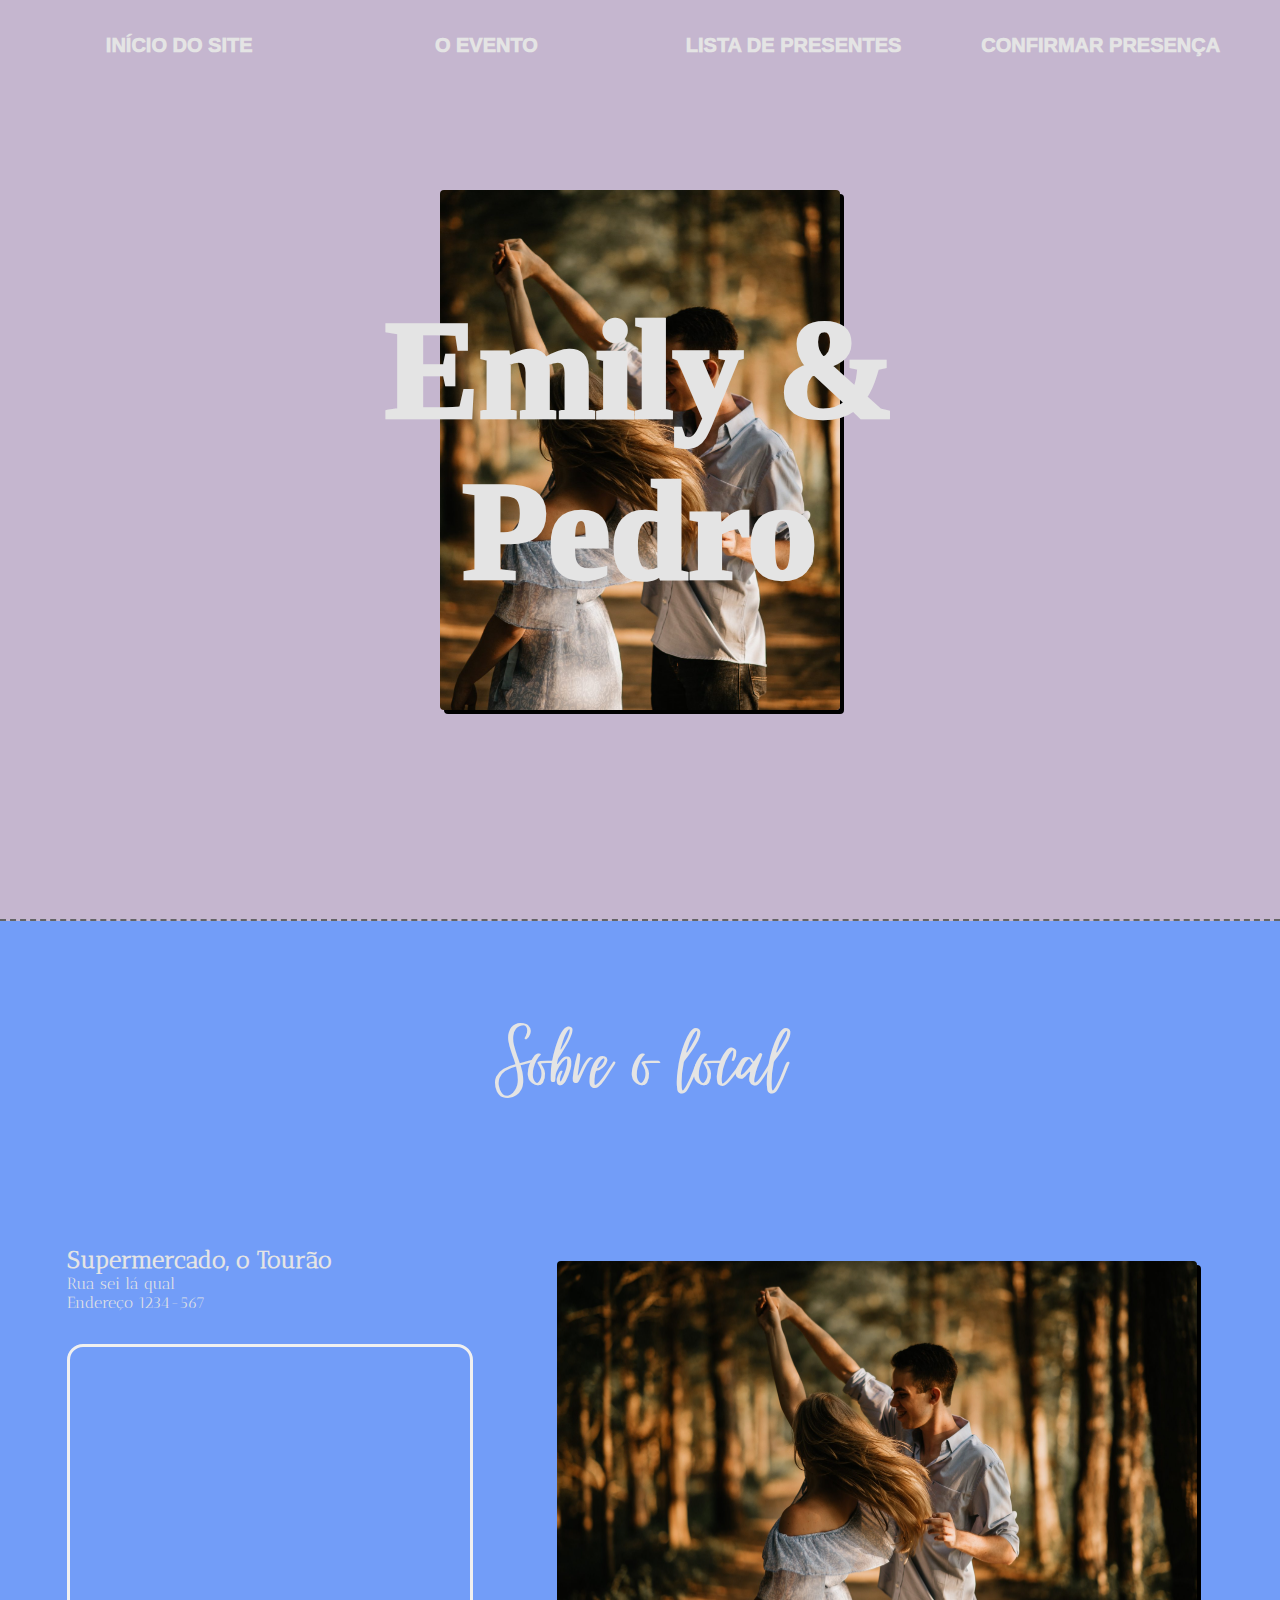
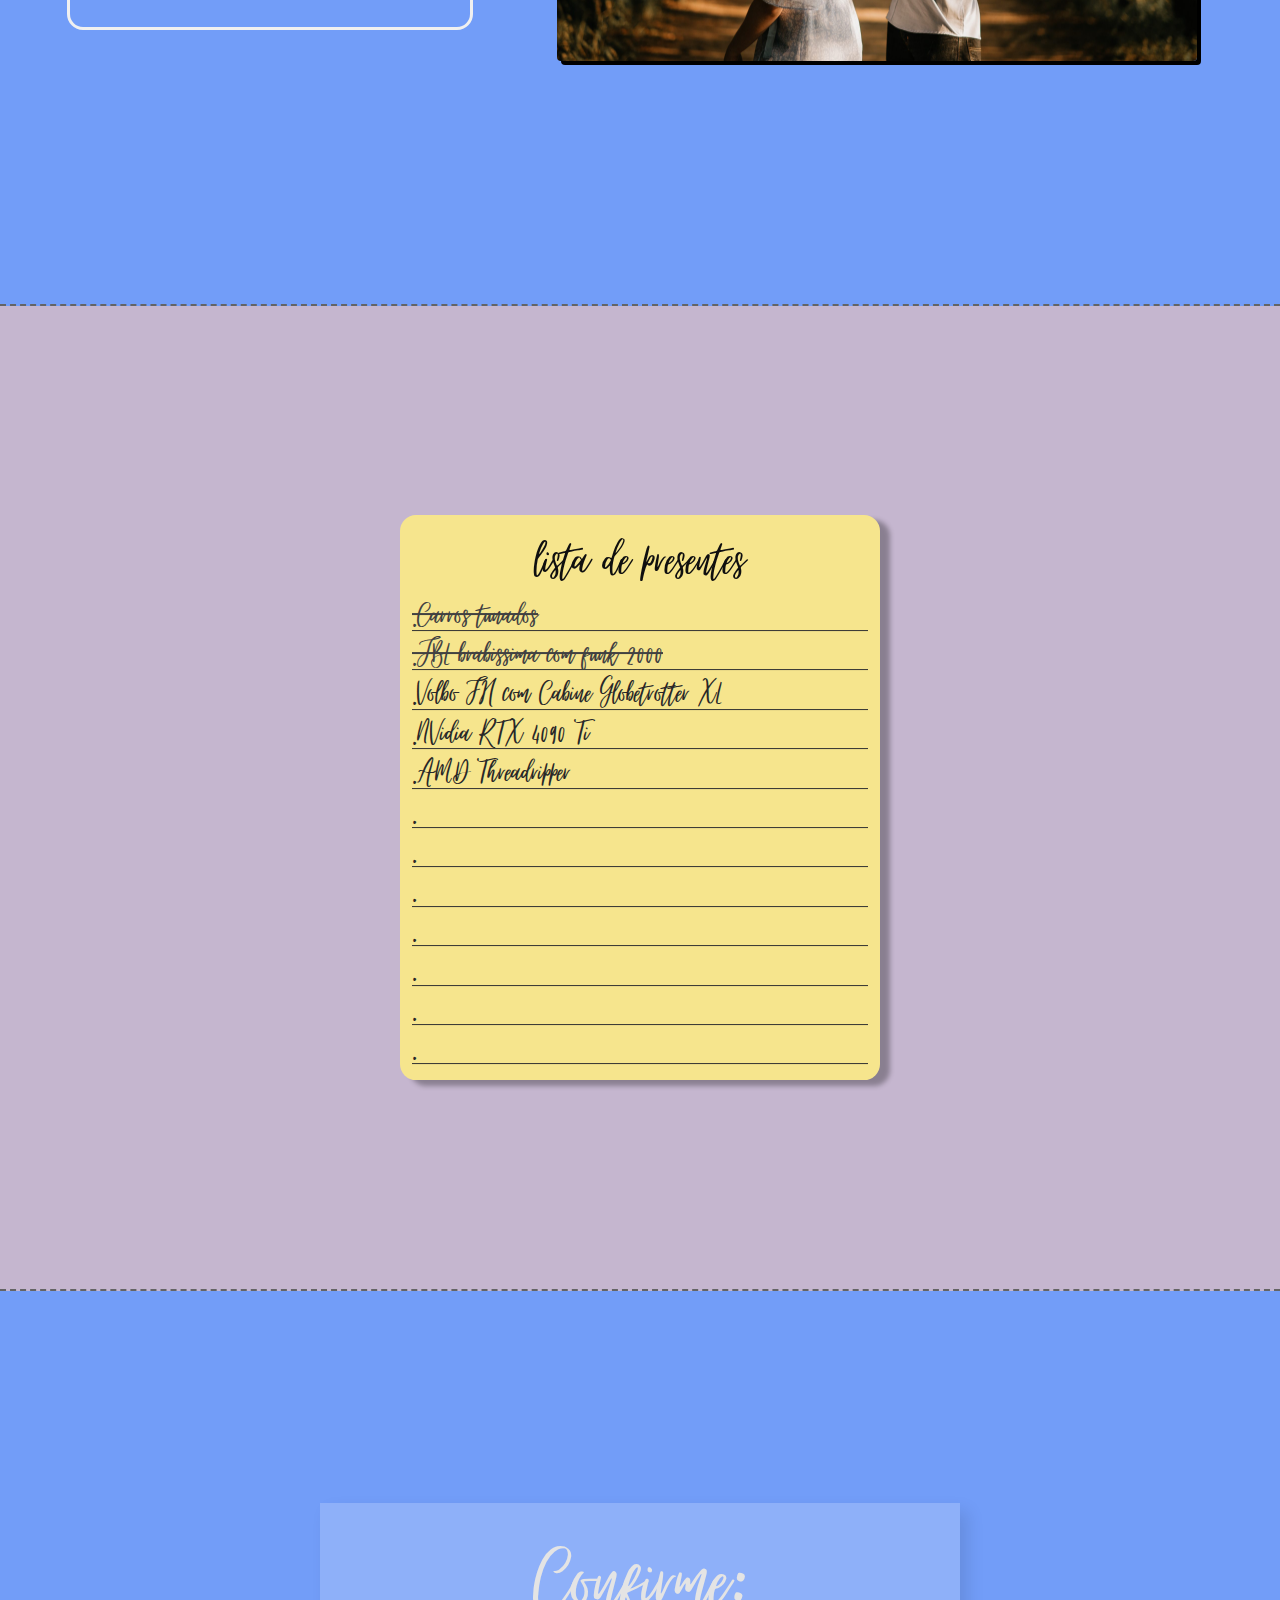
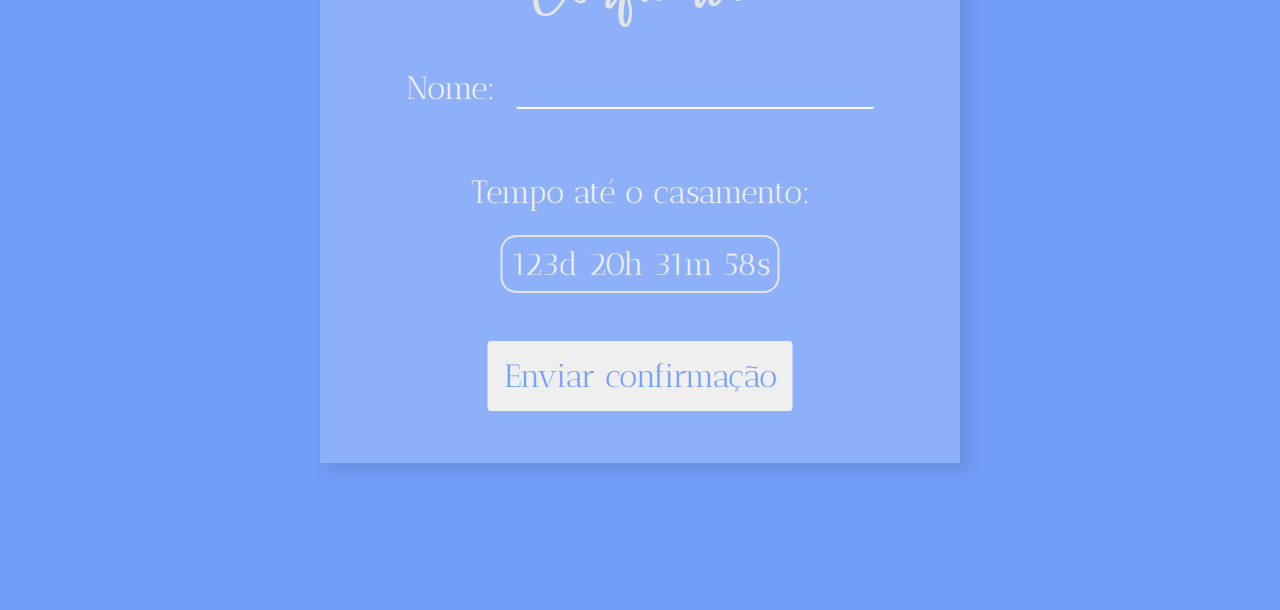
==== index.html @ 9f0a8015 "Add files via upload" ====
<!DOCTYPE html>
<html lang="en">
<head>
    <meta charset="UTF-8">
    <meta http-equiv="X-UA-Compatible" content="IE=edge">
    <meta name="viewport" content="width=device-width, initial-scale=1.0">
    <title> Site de casamento de emily e PJ</title>

    <!-- Arquivos CSS -->
    <link rel="stylesheet" href="CSS/base.css">
    <link rel="stylesheet" href="CSS/fonts.css">
    <link rel="stylesheet" href="CSS/header.css">
    <link rel="stylesheet" href="CSS/apresentacao-site.css">
    <link rel="stylesheet" href="CSS/lista-presentes.css">
    <link rel="stylesheet" href="CSS/info-evento.css">
    <link rel="stylesheet" href="CSS/confirmar-presenca.css">

    <!-- Ícone do site -->
    <link rel="icon" type="image/x-icon" href="Imagens/icon.svg">
</head>
<body>
    <!-- Apresentação/Inicio do site -->
    <div id="apresentacao-site">

        <!-- <div id="data"> 09 / 09 / 2023 </div> -->
        
        <!-- Apresentação de imagens do casal/local -->

        <!-- Botão de voltar -->
        <button class="botao-img bt-ant-img-casal"> < </button>
        
        <!-- Conteúdo -->
        <div class="carousel-slider" id="img-casal">
            <div class="slide">
                <img src="Imagens//casal-carousel/casal_1.jpg">
            </div>
            <div class="slide">
                <img src="Imagens//casal-carousel/casal_2.jpg">
            </div>
            <div class="slide">
                <img src="Imagens//casal-carousel/casal_3.jpg">
            </div>
            <div class="slide">
                <img src="Imagens//casal-carousel/casal_4.jpg">
            </div>
        </div>

        <!-- Botão de avançar  -->
        <button class="botao-img bt-prox-img-casal"> > </button>

        <h1 id="nomes"> Emily &<br>Pedro </h1>
    </div>

    <!-- As informações do evento -->
    <div id="info-evento">
        <h1> Sobre o local </h1>

        <div id="elementos">
            <div id="localizacao">
                <div id="info"> 
                    <h2> Supermercado, o Tourão </h2>
                    <p> 
                        Rua sei lá qual <br>
                        Endereço 1234-567
                    </p>
                </div>
                <iframe src="https://www.google.com/maps/embed?pb=!1m18!1m12!1m3!1d15831.49826733255!2d-35.93070241037158!3d-7.2551137794901335!2m3!1f0!2f0!3f0!3m2!1i1024!2i768!4f13.1!3m3!1m2!1s0x7aea75018312bc7%3A0x6e630982ddcdb152!2sSupermercado%20O%20Tour%C3%A3o!5e0!3m2!1spt-BR!2sbr!4v1671821044638!5m2!1spt-BR!2sbr" 
                loading="lazy" 
                referrerpolicy="no-referrer-when-downgrade"
                id="mapa"></iframe>
            </div>
            
            <div class="carousel-slider" id="img-local">
                <div class="slide sobre-local">
                    <img src="Imagens//casal-carousel/casal_1.jpg">
                </div>
                <div class="slide sobre-local">
                    <img src="Imagens//casal-carousel/casal_2.jpg">
                </div>
                <div class="slide sobre-local">
                    <img src="Imagens//casal-carousel/casal_3.jpg">
                </div>
                <div class="slide sobre-local">
                    <img src="Imagens//casal-carousel/casal_4.jpg">
                </div>
            </div>
            <button class="botao-img bt-ant-img-local"> < </button>
            <button class="botao-img bt-prox-img-local"> > </button>
        </div>

    </div>

    <!-- A página da lista de presentes --> 
    <div id="lista-presentes">
        <div id="lista">
            <h1> lista de presentes </h1>
            <div class="linha selecionado"> .Carros tunados </div>
            <div class="linha selecionado"> .JBL brabissima com funk 2000 </div>
            <div class="linha"> .Volbo FH com Cabine Globetrotter XL </div>
            <div class="linha"> .NVidia RTX 4090 Ti </div>
            <div class="linha"> .AMD Threadripper </div>
            <div class="linha"> . </div>
            <div class="linha"> . </div>
            <div class="linha"> . </div>
            <div class="linha"> . </div>
            <div class="linha"> . </div>
            <div class="linha"> . </div>
            <div class="linha"> . </div>
        </div>
    </div>

    <!-- Página de confirmação -->
    <div id="confirmar-presenca">
        <div id="area-confirmacao">
            <h1> Confirme: </h1>

            <div class="area-input">
                <p> Nome: </p>
                <input autocapitalize type="text"> 
            </div>

            <div id="tempo-restante-area">
                <p class="msg-tempo" id="mensagem"> Tempo até o casamento: </p>
                <p class="msg-tempo" id="countdown"> 123d 20h 31m 58s</p>
            </div>
            <button id="botao-confirmacao"> Enviar confirmação </button>
        </div>
    </div>
    <!-- Cabeçalho do site -->
    <header> 
        <button> INÍCIO DO SITE </button>
        <button> O EVENTO </button>
        <button> LISTA DE PRESENTES </button>
        <button> CONFIRMAR PRESENÇA</button>
    </header>

    <script src="JS/slider-fotos.js"></script>
</body>
</html>
---- CSS/base.css ----
* {
    border: 0;
    margin: 0;
    padding: 0;
    overflow-x: hidden;
}

body {
    display: flex;
    flex-direction: column;
}
---- CSS/fonts.css ----
/* Fontes */

@font-face {
    font-family: AnticDidone;
    src: url("../Fontes/Antic_Didone/AnticDidone-Regular.ttf")
}
@font-face {
    font-family: CardoRegular;
    src: url("../Fontes/Cardo/Cardo-Regular.ttf")
}
@font-face {
    font-family: Forum;
    src: url("../Fontes/Forum/Forum-Regular.ttf");
}
@font-face {
    font-family: Quicksand;
    src: url("../Fontes/Quicksand/Quicksand-VariableFont_wght.ttf")
}
@font-face {
    font-family: Virtual;
    src: url("../Fontes/Virtual/virtual-regular.ttf")
}
---- CSS/header.css ----
/* ===== BARRA DE NAVEGAÇÃO ===== */
header {
    position: fixed;

    background-color: rgb(197, 182, 207);

    width: 100vw;
    height: 10vh;

    display: flex;
    flex-direction: row;

    align-items: center;
    align-content: center;
    justify-content: space-evenly;
}

header button {
    background-color: rgba(0, 0, 0, 0);

    color: rgb(228, 228, 228);
    font-size: 1.25rem;
    font-weight: 1000;

    width: 20%;
    height: 70%;

    cursor: pointer;

    border-radius: 0.25rem;

    transition: background-color 0.25s, color 0.25s
}

header button:hover {
    background-color: rgb(228, 228, 228);
    color: rgb(197, 182, 207)
}

/* ============================== */
---- CSS/apresentacao-site.css ----
#apresentacao-site {
    display: grid;
    
    height: 95vh;

    margin-top: 4rem;
    border-bottom: 0.15rem dashed rgb(100, 100, 100);

    background-color: rgb(197, 182, 207)
}

#data {
    text-align: center;

    font-size: 2rem;
    font-weight: bold;

    margin-top: 1rem;

    color: rgb(240, 240, 240)
}

#nomes {
    font-family: Cardio;
    user-select: none;

    position: absolute;
    text-align: center;

    font-size: 8.75rem;
    font-style: normal;
    font-weight: 1000;
    
    left: 50%;
    top: 50%;
    transform: translate(-50%, -50%);

    color: rgb(228, 228, 228);
    background-color: rgba(0, 0, 0, 0);

    transition: color 1s
}

/* Slider de imagens */

.carousel-slider {
    width: 25rem;
    /*max-width: 50rem;*/
    height: 32.5rem;

    position: absolute;

    top: 50%;
    left: 50%;
    transform: translate(-50%, -50%);

    overflow: hidden;
    border-radius: 0.25rem;

    box-shadow: 0.25rem 0.25rem rgb(0, 0, 0);
}

.slide{
    width: 100%;
    height: 100%;

    overflow: hidden;

    position: absolute;

    transition: all 0.5s;

    /*box-shadow: 2px 2px 2px 1px rgba(0, 0, 0, 0.2)*/
}
.slide img {
    width: 100%;
    height: 100%;

    object-fit: cover;
}

.botao-img {
    position: absolute;

    width: 12.5rem;
    height: 75%;
    /*height: 28.875rem;*/

    /* Tem que o botão estar acima de tudo */
    z-index: 1000;

    cursor: pointer;
    
    background-color: rgba(0, 0, 0, 0);
    color: rgba(0, 0, 0, 0);

    font-family: AnticDidone;
    font-size: 8.5rem;
    font-weight: 800;

    transition: color 0.5s
}
.botao-img:hover {
    color: rgba(230, 230, 230, 0.7)
}

.bt-prox-img-casal {
    top: 50%;
    left: 50%;
    transform: translate(50%, -50%)
}
.bt-ant-img-casal {
    top: 50%;
    left: 50%;
    transform: translate(-150%, -50%)
}
---- CSS/lista-presentes.css ----
#lista-presentes {
    width: 100vw;
    height: 95vh;

    padding-top: 4rem;
    padding-bottom: 4rem;
    border-bottom: 0.15rem dashed rgb(100, 100, 100);

    background-color: rgb(197, 182, 207)
}

#lista {
    font-family: Virtual;

    width: 90%;
    max-width: 30rem;
    padding-bottom: 1rem;

    position: relative;
    left: 50%;
    top: 50%;
    transform: translate(-50%, -50%);

    background-color: rgb(246, 229, 141);
    border-radius: 1rem;

    box-shadow: 10px 5px 5px rgb(0, 0, 0, 0.3);
}

#lista h1 {
    user-select: none;

    width: 100%;
    text-align: center;

    font-size: 4rem;
    font-style: normal;
    font-weight: lighter;

    background-color:rgba(0, 0, 0, 0);
    color: rgb(15, 15, 15)
}

.linha {
    width: 95%;
    
    overflow-y: hidden;

    font-size: 2.5rem;
    line-height: 2.4rem;
    
    position: relative;
    left: 50%;
    transform: translateX(-50%);

    border-bottom: 1px solid rgb(50, 50, 50);
    background-color: rgba(0, 0, 0, 0);
    color: rgb(40, 40, 40) 
}

.selecionado {
    text-decoration: line-through;
    text-decoration-thickness: 0.1rem;
    color:rgb(65, 65, 65)
}
---- CSS/info-evento.css ----
#info-evento {
    width: 100vw;
    height: 95vh;

    padding-top: 4rem;
    padding-bottom: 4rem;
    border-bottom: 0.15rem dashed rgb(100, 100, 100);

    background-color: rgb(114, 157, 248);

    overflow-y: hidden;
}

h1 {
    font-family: Virtual;
    font-size: 7rem;
    font-weight: 100;

    width: 100%;

    text-align: center;
    color: rgb(228, 228, 228);
}

/* ======================= */
#info {
    font-family: AnticDidone;
    color: rgb(228, 228, 228);
    font-size: 1rem;
}

#localizacao {
    position: relative;
}

/* ======================= */

#elementos {
    display: flex;
    flex-direction: row;
    justify-content: space-evenly;

    position: relative;
    top: 40%;
    transform: translateY(-50%);

}

/* info */
#mapa {
    width: 25rem;
    height: 17.5rem;

    border-radius: 1rem;
    border: 0.2rem solid rgb(240, 240, 240);

    margin-top: 2rem;
}


/* slider */

#img-local {
    position: relative;
    left: 50%;
    transform: translateX(-100%);

    height: 25rem;
    width: 40rem;

    margin: 1rem;
}
#img-local slide {
    position: relative;
    top: 200%;
}

.bt-prox-img-local {
    top: 50%;
    left: 50%;
    transform: translate(230%, -50%)
}

.bt-ant-img-local {
    top: 50%;
    left: 50%;
    transform: translate(-40%, -50%)
}
---- CSS/confirmar-presenca.css ----
#confirmar-presenca {
    width: 100vw;
    height: 95vh;

    padding-top: 4rem;

    background-color: rgb(114, 157, 248);
}

#area-confirmacao {
    position: relative;
    left: 50%;
    top: 50%;
    transform: translate(-50%, -50%);

    width: 40rem;
    height: 35rem;
    
    background-color: rgba(255, 255, 255, 0.2);
    box-shadow: 0.5rem 0.5rem 1rem rgba(0, 0, 0, 0.1);
}

.area-input {
    display: flex;
    flex-direction:row;

    justify-content: space-evenly;

    position: relative;
    left: 50%;
    transform: translateX(-50%);

    font-family: AnticDidone;
    font-size: 2rem;
    color: rgb(240, 240, 240);

    width: 80%;

    margin-top: 2rem;
}

.area-input input {
    background-color: rgba(0, 0, 0, 0);
    width: 70%;
    
    border-bottom: 0.15rem solid white;
    border-radius: 0.2rem;

    transition: background-color 0.2s;

    font-family: inherit;
    font-size: inherit
}

.area-input input:hover {
    background-color: rgba(0, 0, 0, 0.2)
}

.area-input input:focus {
    outline: none
}

.msg-tempo {
    width: fit-content;

    position: relative;
    left: 50%;
    transform: translateX(-50%);

    font-family: AnticDidone;
    font-size: 2rem;
    color: rgb(240, 240, 240);

}

#mensagem {
    margin-top: 4rem;
    margin-bottom: 1.5rem
}

#countdown {
    margin-bottom: 3rem;

    padding: 0.5rem;
    border: 0.15rem solid rgb(230, 230, 230);
    border-radius: 1rem;
}

#botao-confirmacao {
    width: fit-content;

    position: relative;
    left: 50%;
    transform: translateX(-50%);

    font-family: AnticDidone;
    font-size: 2rem;
    color: rgb(114, 157, 248);

    padding: 1rem;
    border-radius: 0.25rem;

    cursor: pointer;

    transition: all 0.25s;
}
#botao-confirmacao:hover {
    padding: 1.15rem;

}
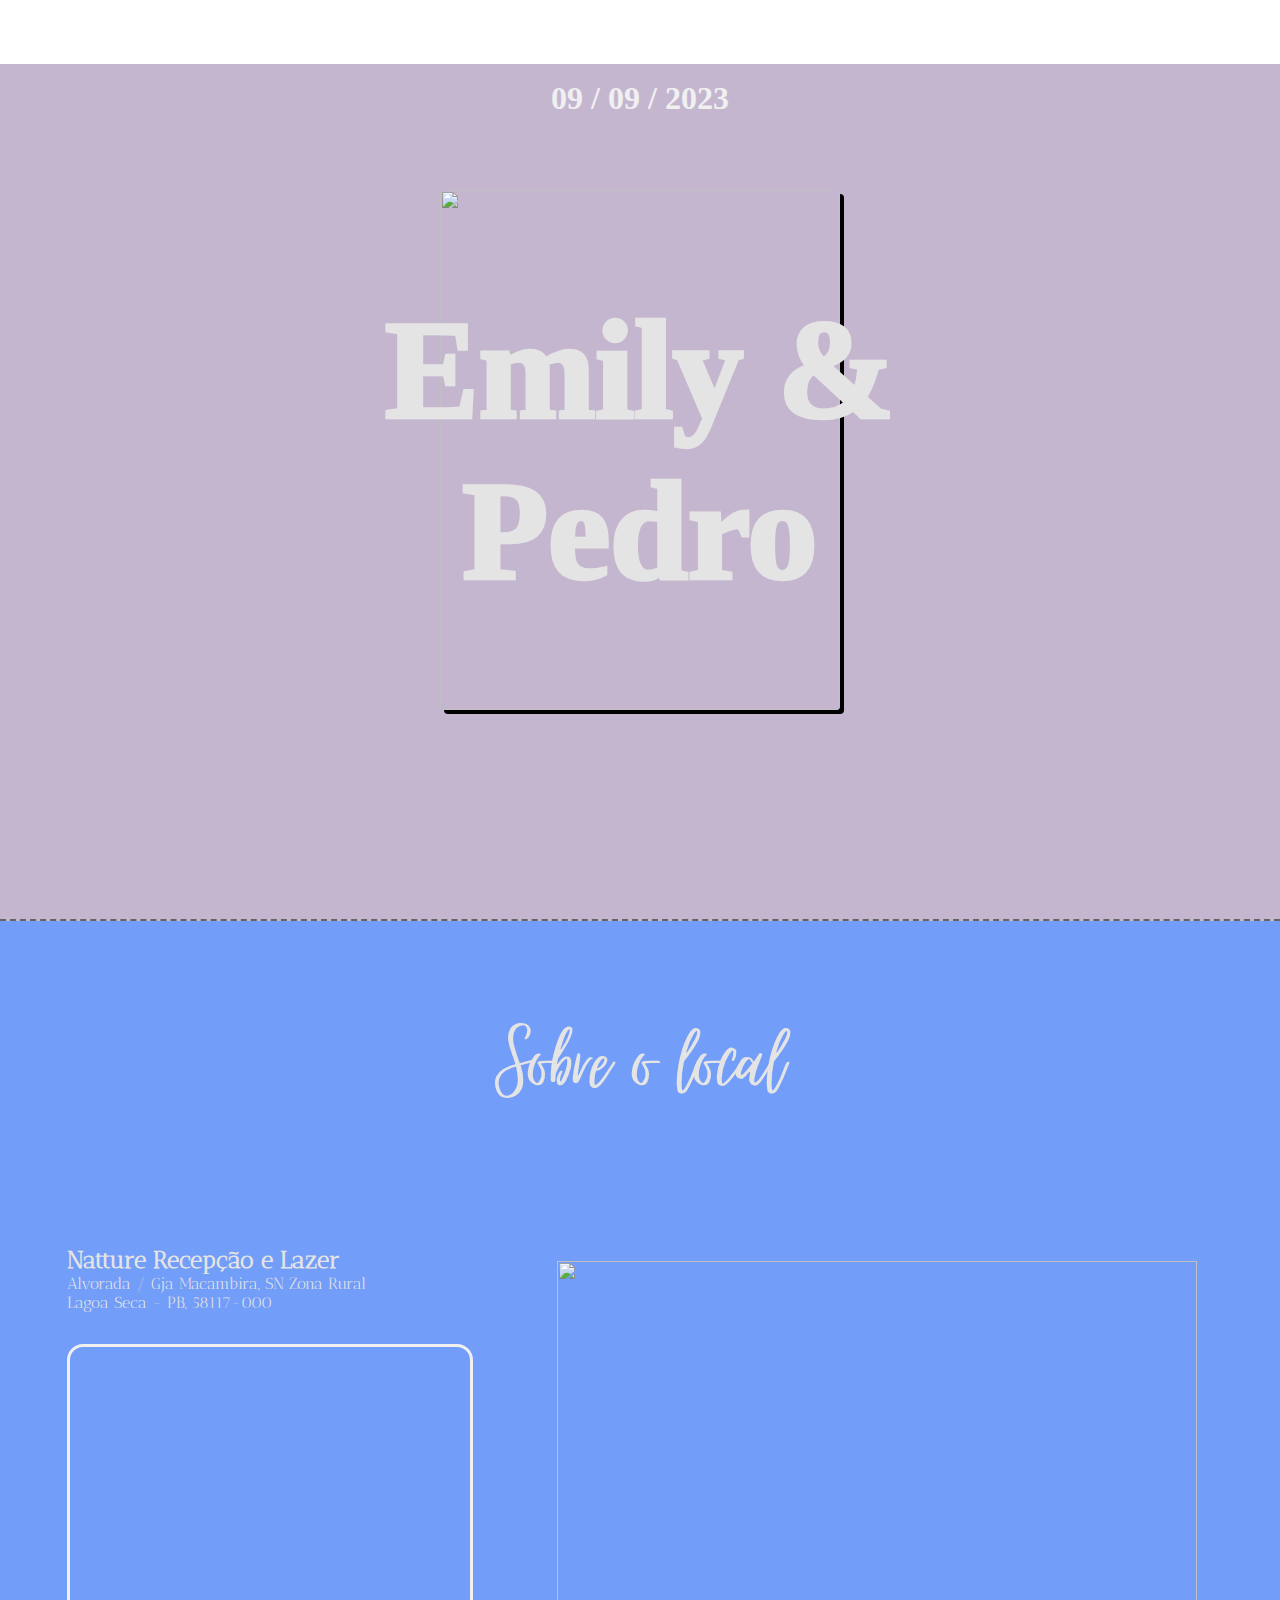
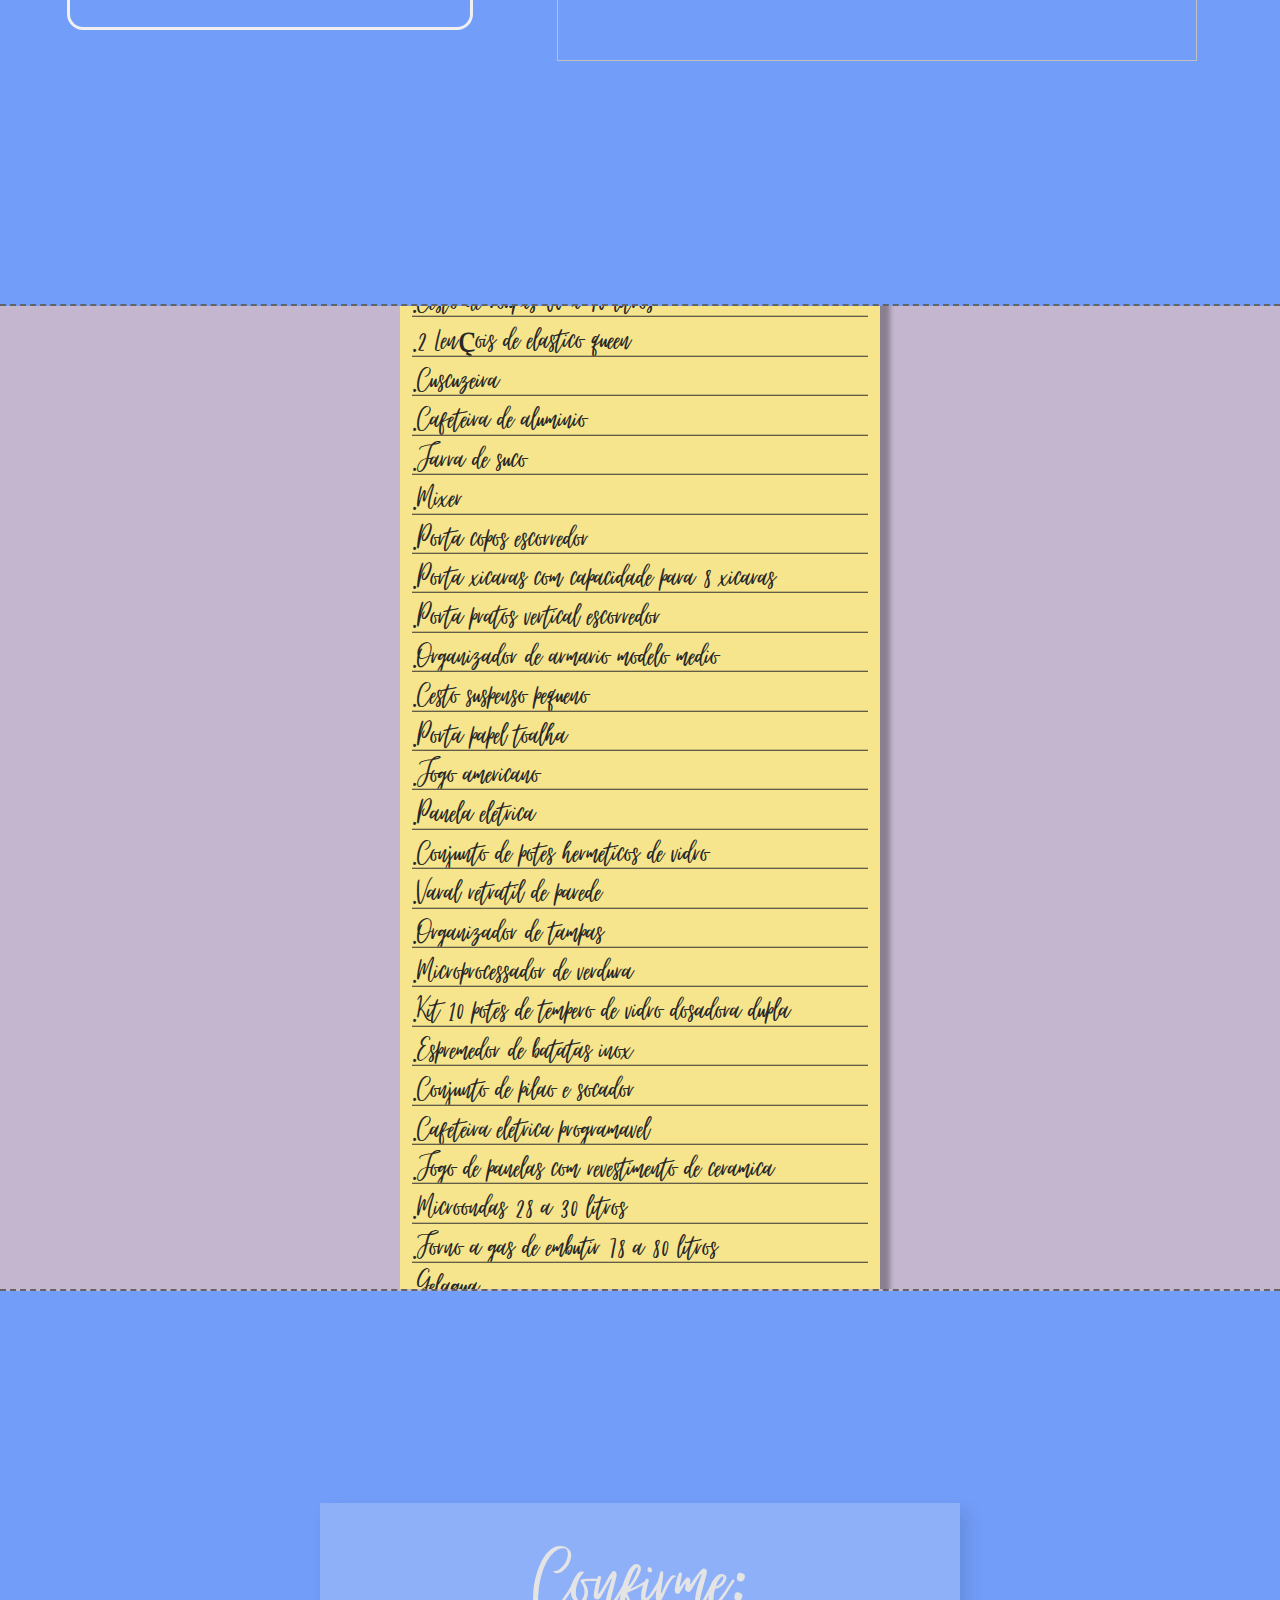
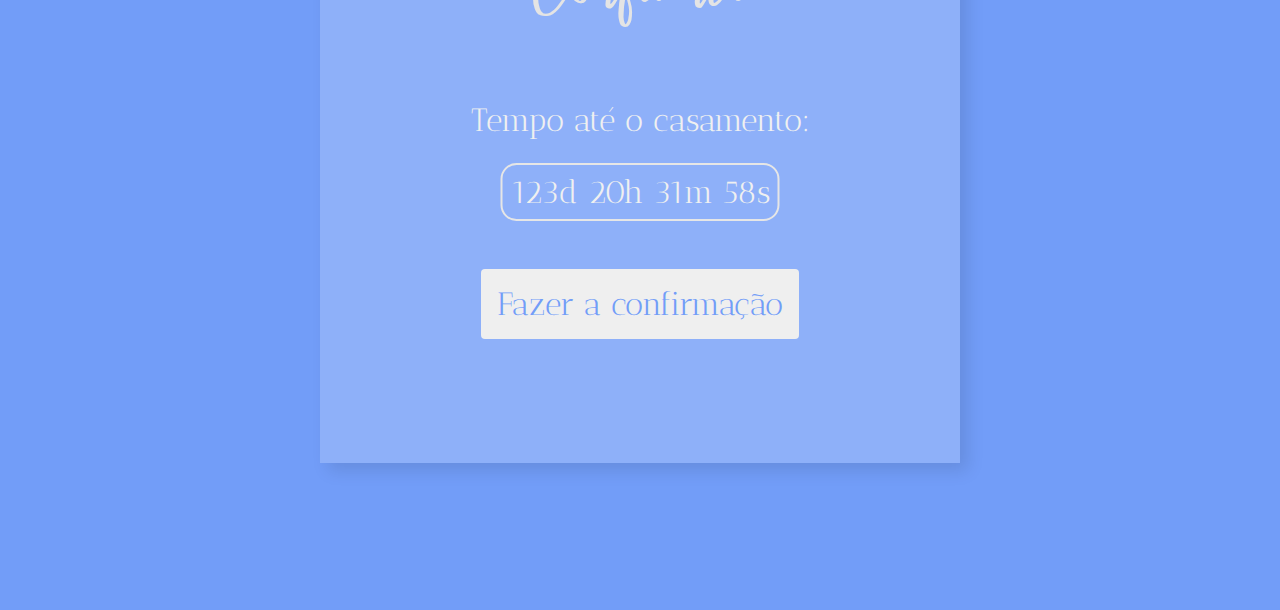
==== commit 8759fded: "Add files via upload" ====
--- a/index.html
+++ b/index.html
@@ -4,7 +4,7 @@
     <meta charset="UTF-8">
     <meta http-equiv="X-UA-Compatible" content="IE=edge">
     <meta name="viewport" content="width=device-width, initial-scale=1.0">
-    <title> Site de casamento de emily e PJ</title>
+    <title> Site de casamento de Emily e PJ</title>
 
     <!-- Arquivos CSS -->
     <link rel="stylesheet" href="CSS/base.css">
@@ -19,10 +19,14 @@
     <link rel="icon" type="image/x-icon" href="Imagens/icon.svg">
 </head>
 <body>
+    <!-- Música de fundo -->
+    <embed src="audio/mixkit-wedding-02-660.mp3" autoplay loop="true" autostart="true" width="0"
+    height="0"> </embed>
+
     <!-- Apresentação/Inicio do site -->
     <div id="apresentacao-site">
 
-        <!-- <div id="data"> 09 / 09 / 2023 </div> -->
+        <div id="data"> 09 / 09 / 2023 </div>
         
         <!-- Apresentação de imagens do casal/local -->
 
@@ -32,16 +36,118 @@
         <!-- Conteúdo -->
         <div class="carousel-slider" id="img-casal">
             <div class="slide">
-                <img src="Imagens//casal-carousel/casal_1.jpg">
-            </div>
-            <div class="slide">
-                <img src="Imagens//casal-carousel/casal_2.jpg">
-            </div>
-            <div class="slide">
-                <img src="Imagens//casal-carousel/casal_3.jpg">
-            </div>
-            <div class="slide">
-                <img src="Imagens//casal-carousel/casal_4.jpg">
+                <img src="Imagens//casal-carousel/1.png">
+            </div>
+            <div class="slide">
+                <img src="Imagens//casal-carousel/2.png">
+            </div>
+            <div class="slide">
+                <img src="Imagens//casal-carousel/3.png">
+            </div>
+            <div class="slide">
+                <img src="Imagens//casal-carousel/4.png">
+            </div>
+            <div class="slide">
+                <img src="Imagens//casal-carousel/5.png">
+            </div>
+            <div class="slide">
+                <img src="Imagens//casal-carousel/6.png">
+            </div>
+            <div class="slide">
+                <img src="Imagens//casal-carousel/7.png">
+            </div>
+            <div class="slide">
+                <img src="Imagens//casal-carousel/8.png">
+            </div>
+            <div class="slide">
+                <img src="Imagens//casal-carousel/9.png">
+            </div>
+            <div class="slide">
+                <img src="Imagens//casal-carousel/10.png">
+            </div>
+            <div class="slide">
+                <img src="Imagens//casal-carousel/11.png">
+            </div>
+            <div class="slide">
+                <img src="Imagens//casal-carousel/12.png">
+            </div>
+            <div class="slide">
+                <img src="Imagens//casal-carousel/13.png">
+            </div>
+            <div class="slide">
+                <img src="Imagens//casal-carousel/14.png">
+            </div>
+            <div class="slide">
+                <img src="Imagens//casal-carousel/15.png">
+            </div>
+            <div class="slide">
+                <img src="Imagens//casal-carousel/16.png">
+            </div>
+            <div class="slide">
+                <img src="Imagens//casal-carousel/17.png">
+            </div>
+            <div class="slide">
+                <img src="Imagens//casal-carousel/18.png">
+            </div>
+            <div class="slide">
+                <img src="Imagens//casal-carousel/19.png">
+            </div>
+            <div class="slide">
+                <img src="Imagens//casal-carousel/20.png">
+            </div>
+            <div class="slide">
+                <img src="Imagens//casal-carousel/21.png">
+            </div>
+            <div class="slide">
+                <img src="Imagens//casal-carousel/22.png">
+            </div>
+            <div class="slide">
+                <img src="Imagens//casal-carousel/23.png">
+            </div>
+            <div class="slide">
+                <img src="Imagens//casal-carousel/24.png">
+            </div>
+            <div class="slide">
+                <img src="Imagens//casal-carousel/25.png">
+            </div>
+            <div class="slide">
+                <img src="Imagens//casal-carousel/26.png">
+            </div>
+            <div class="slide">
+                <img src="Imagens//casal-carousel/27.png">
+            </div>
+            <div class="slide">
+                <img src="Imagens//casal-carousel/28.png">
+            </div>
+            <div class="slide">
+                <img src="Imagens//casal-carousel/29.png">
+            </div>
+            <div class="slide">
+                <img src="Imagens//casal-carousel/30.png">
+            </div>
+            <div class="slide">
+                <img src="Imagens//casal-carousel/31.png">
+            </div>
+            <div class="slide">
+                <img src="Imagens//casal-carousel/32.png">
+            </div>
+            <div class="slide">
+                <img src="Imagens//casal-carousel/33.png">
+            </div>
+            <div class="slide">
+                <img src="Imagens//casal-carousel/34.png">
+            </div>
+            <div class="slide">
+                <img src="Imagens//casal-carousel/35.png">
+            </div>
+            <div class="slide">
+                <img src="Imagens//casal-carousel/36.png">
+            </div>
+            <div class="slide">
+                <img src="Imagens//casal-carousel/37.png">
+            </div>
+            <div class="slide">
+                <img src="Imagens//casal-carousel/38.png">
             </div>
         </div>
 
@@ -58,19 +164,21 @@
         <div id="elementos">
             <div id="localizacao">
                 <div id="info"> 
-                    <h2> Supermercado, o Tourão </h2>
+                    <h2> Natture Recepção e Lazer </h2>
                     <p> 
-                        Rua sei lá qual <br>
-                        Endereço 1234-567
+                        Alvorada / Gja Macambira, SN Zona Rural<br>
+                        Lagoa Seca - PB, 58117-000
                     </p>
                 </div>
-                <iframe src="https://www.google.com/maps/embed?pb=!1m18!1m12!1m3!1d15831.49826733255!2d-35.93070241037158!3d-7.2551137794901335!2m3!1f0!2f0!3f0!3m2!1i1024!2i768!4f13.1!3m3!1m2!1s0x7aea75018312bc7%3A0x6e630982ddcdb152!2sSupermercado%20O%20Tour%C3%A3o!5e0!3m2!1spt-BR!2sbr!4v1671821044638!5m2!1spt-BR!2sbr" 
+                <iframe src="https://www.google.com/maps/embed?pb=!1m18!1m12!1m3!1d1013435.2248644797!2d-37.02146385312501!3d-7.157027399999991!2m3!1f0!2f0!3f0!3m2!1i1024!2i768!4f13.1!3m3!1m2!1s0x7ac210414b564ef%3A0x5170235aa1499cc2!2sNatture%20Recep%C3%A7%C3%A3o%20e%20Lazer!5e0!3m2!1spt-BR!2sbr!4v1693533935159!5m2!1spt-BR!2sbr" 
                 loading="lazy" 
                 referrerpolicy="no-referrer-when-downgrade"
                 id="mapa"></iframe>
             </div>
             
-            <div class="carousel-slider" id="img-local">
+            <img id="img-local" class="custom-img" src="Imagens/imagem-local.jpg">
+            <!--<div id="img-local"></div>
+                <div class="carousel-slider" id="img-local">
                 <div class="slide sobre-local">
                     <img src="Imagens//casal-carousel/casal_1.jpg">
                 </div>
@@ -85,7 +193,7 @@
                 </div>
             </div>
             <button class="botao-img bt-ant-img-local"> < </button>
-            <button class="botao-img bt-prox-img-local"> > </button>
+            <button class="botao-img bt-prox-img-local"> > </button> -->
         </div>
 
     </div>
@@ -94,46 +202,120 @@
     <div id="lista-presentes">
         <div id="lista">
             <h1> lista de presentes </h1>
-            <div class="linha selecionado"> .Carros tunados </div>
-            <div class="linha selecionado"> .JBL brabissima com funk 2000 </div>
-            <div class="linha"> .Volbo FH com Cabine Globetrotter XL </div>
-            <div class="linha"> .NVidia RTX 4090 Ti </div>
-            <div class="linha"> .AMD Threadripper </div>
+            <div class="linha"> .Batedeira </div>
+            <div class="linha"> .Varal de chao  </div>
+            <div class="linha"> .Conjunto de pratos de vidro rasos </div>
+            <div class="linha"> .Conjunto de talheres </div>
+            <div class="linha"> .Tabua de corte </div>
+            <div class="linha"> .Lixeira de 4,5 a 5 litros </div>
+            <div class="linha"> .Conjunto de potes plastico </div>
+            <div class="linha"> .Sanduicheira grill </div>
+            <div class="linha"> .Multiprocessador </div>
+            <div class="linha"> .Panela de pressao </div>
+            <div class="linha"> .Lixeira 10  litros </div>
+            <div class="linha"> .Kit higiene (Porta sabonete, porta escova...) </div>
+            <div class="linha"> .Jogo de cama queen </div>
+            <div class="linha"> .Conjunto de facas </div>
+            <div class="linha"> .Conjunto de xicaras </div>
+            <div class="linha"> .Tabua de passar roupa </div>
+            <div class="linha"> .Conjunto de travessas de vidro (P, M e G) </div>
+            <div class="linha"> .2 Cortinas de banheiro </div>
+            <div class="linha"> .2 Toalhas de rosto </div>
+            <div class="linha"> .Garrafa de cafe preta </div>
+            <div class="linha"> .Kit silicone (Escumadeira, Conha, Espatula) </div>
+            <div class="linha"> .2 Travesseiros </div>
+            <div class="linha"> .Escorredor de macarrao inox </div>
+            <div class="linha"> .2 Toalhas de corpo </div>
+            <div class="linha"> .Ralador Inox </div>
+            <div class="linha"> .20 Cabides </div>
+            <div class="linha"> .Cesto de roupas 60 a 70 litros </div>
+            <div class="linha"> .2 Lençois de elastico queen </div>
+            <div class="linha"> .Cuscuzeira </div>
+            <div class="linha"> .Cafeteira de aluminio </div>
+            <div class="linha"> .Jarra de suco </div>
+            <div class="linha"> .Mixer </div>
+            <div class="linha"> .Porta copos escorredor </div>
+            <div class="linha"> .Porta xicaras com capacidade para 8 xicaras </div>
+            <div class="linha"> .Porta pratos vertical escorredor </div>
+            <div class="linha"> .Organizador de armario modelo medio </div>
+            <div class="linha"> .Cesto suspenso pequeno </div>
+            <div class="linha"> .Porta papel toalha </div>
+            <div class="linha"> .Jogo americano </div>
+            <div class="linha"> .Panela eletrica </div>
+            <div class="linha"> .Conjunto de potes hermeticos de vidro </div>
+            <div class="linha"> .Varal retratil de parede </div>
+            <div class="linha"> .Organizador de tampas </div>
+            <div class="linha"> .Microprocessador de verdura </div>
+            <div class="linha"> .Kit 10 potes de tempero de vidro dosadora dupla </div>
+            <div class="linha"> .Espremedor de batatas inox </div>
+            <div class="linha"> .Conjunto de pilao e socador </div>
+            <div class="linha"> .Cafeteira eletrica programavel </div>
+            <div class="linha"> .Jogo de panelas com revestimento de ceramica </div>
+            <div class="linha"> .Microondas 28 a 30 litros </div>
+            <div class="linha"> .Forno a gas de embutir 78 a 80 litros </div>
+            <div class="linha"> .Gelagua </div>
+            <div class="linha"> .Aspirador de po robo varre, aspira e passa pano </div>
+            <div class="linha"> .Espelho de chao </div>
+            <div class="linha"> .Espelho medio </div>
+            <div class="linha"> .Aparelho de fondue </div>
+            <div class="linha"> .Aparelho de jantar </div>
+            <div class="linha"> .Conjunto de almofadas </div>
+            <div class="linha"> .Kit frigideiras com revestimento de ceramica </div>
+            <div class="linha"> .Cobertor casal </div>
+            <div class="linha"> .Caixa de ferramentas </div>
+            <div class="linha"> .Maleta primeiros socorros </div>
+            <div class="linha"> .Amolador de facas </div>
+            <div class="linha"> .Cortina Blackout Corta Luz PVC 220cm x 130cm https://a.co/d/h913F1J </div>
+            <div class="linha"> .Cortina Blackout Corta Luz PVC 220cm x 130cm https://a.co/d/4hyUNxX </div>
+            <div class="linha"> .Maquina de fazer pao </div>
+            <div class="linha"> .Tapete pra banheiro </div>
+            <div class="linha"> .Capa para colchao queen </div>
+            <div class="linha"> .Nicho para microondas </div>
+            <div class="linha"> .Toalha de mesa </div>
+            <div class="linha"> .Kit Acessorios Para Banheiro Preto Fosco 5 Peças, MetalCromo https://a.co/d/9XxuakN </div>
+            <div class="linha"> .Escorredor de pratos preto dois andares </div>
+            <div class="linha"> .Ferro de passar roupa </div>
+            <div class="linha"> .Fruteira de chao com 3 cestos para gelagua </div>
+            <div class="linha"> .Depurador 80 cm </div>
+            <div class="linha"> .Varao de cortina preto 1.50 m </div>
             <div class="linha"> . </div>
-            <div class="linha"> . </div>
-            <div class="linha"> . </div>
-            <div class="linha"> . </div>
-            <div class="linha"> . </div>
-            <div class="linha"> . </div>
-            <div class="linha"> . </div>
+
         </div>
     </div>
 
     <!-- Página de confirmação -->
-    <div id="confirmar-presenca">
-        <div id="area-confirmacao">
+    <div id="confirmar-presenca"><div id="ff-compose"></div>
+             
+            <div id="area-confirmacao">
             <h1> Confirme: </h1>
 
-            <div class="area-input">
+            <!--<div class="area-input">
                 <p> Nome: </p>
                 <input autocapitalize type="text"> 
             </div>
-
+            <div class="area-input" id="presente">
+                <p> Presente: </p>
+                <select id="seletor-presente">  </select>
+            </div> -->
+            
             <div id="tempo-restante-area">
                 <p class="msg-tempo" id="mensagem"> Tempo até o casamento: </p>
                 <p class="msg-tempo" id="countdown"> 123d 20h 31m 58s</p>
             </div>
-            <button id="botao-confirmacao"> Enviar confirmação </button>
+            <button id="botao-confirmacao"> Fazer a confirmação </button>
         </div>
     </div>
     <!-- Cabeçalho do site -->
-    <header> 
+    <!-- <header> 
         <button> INÍCIO DO SITE </button>
         <button> O EVENTO </button>
         <button> LISTA DE PRESENTES </button>
         <button> CONFIRMAR PRESENÇA</button>
-    </header>
-
+    </header> -->
+
+    <script src="JS/lista-presentes.js"></script>
     <script src="JS/slider-fotos.js"></script>
+    <script src="JS/tempo-contagem.js"></script>
+    <script src="JS/seletor-presente.js"></script>
 </body>
 </html>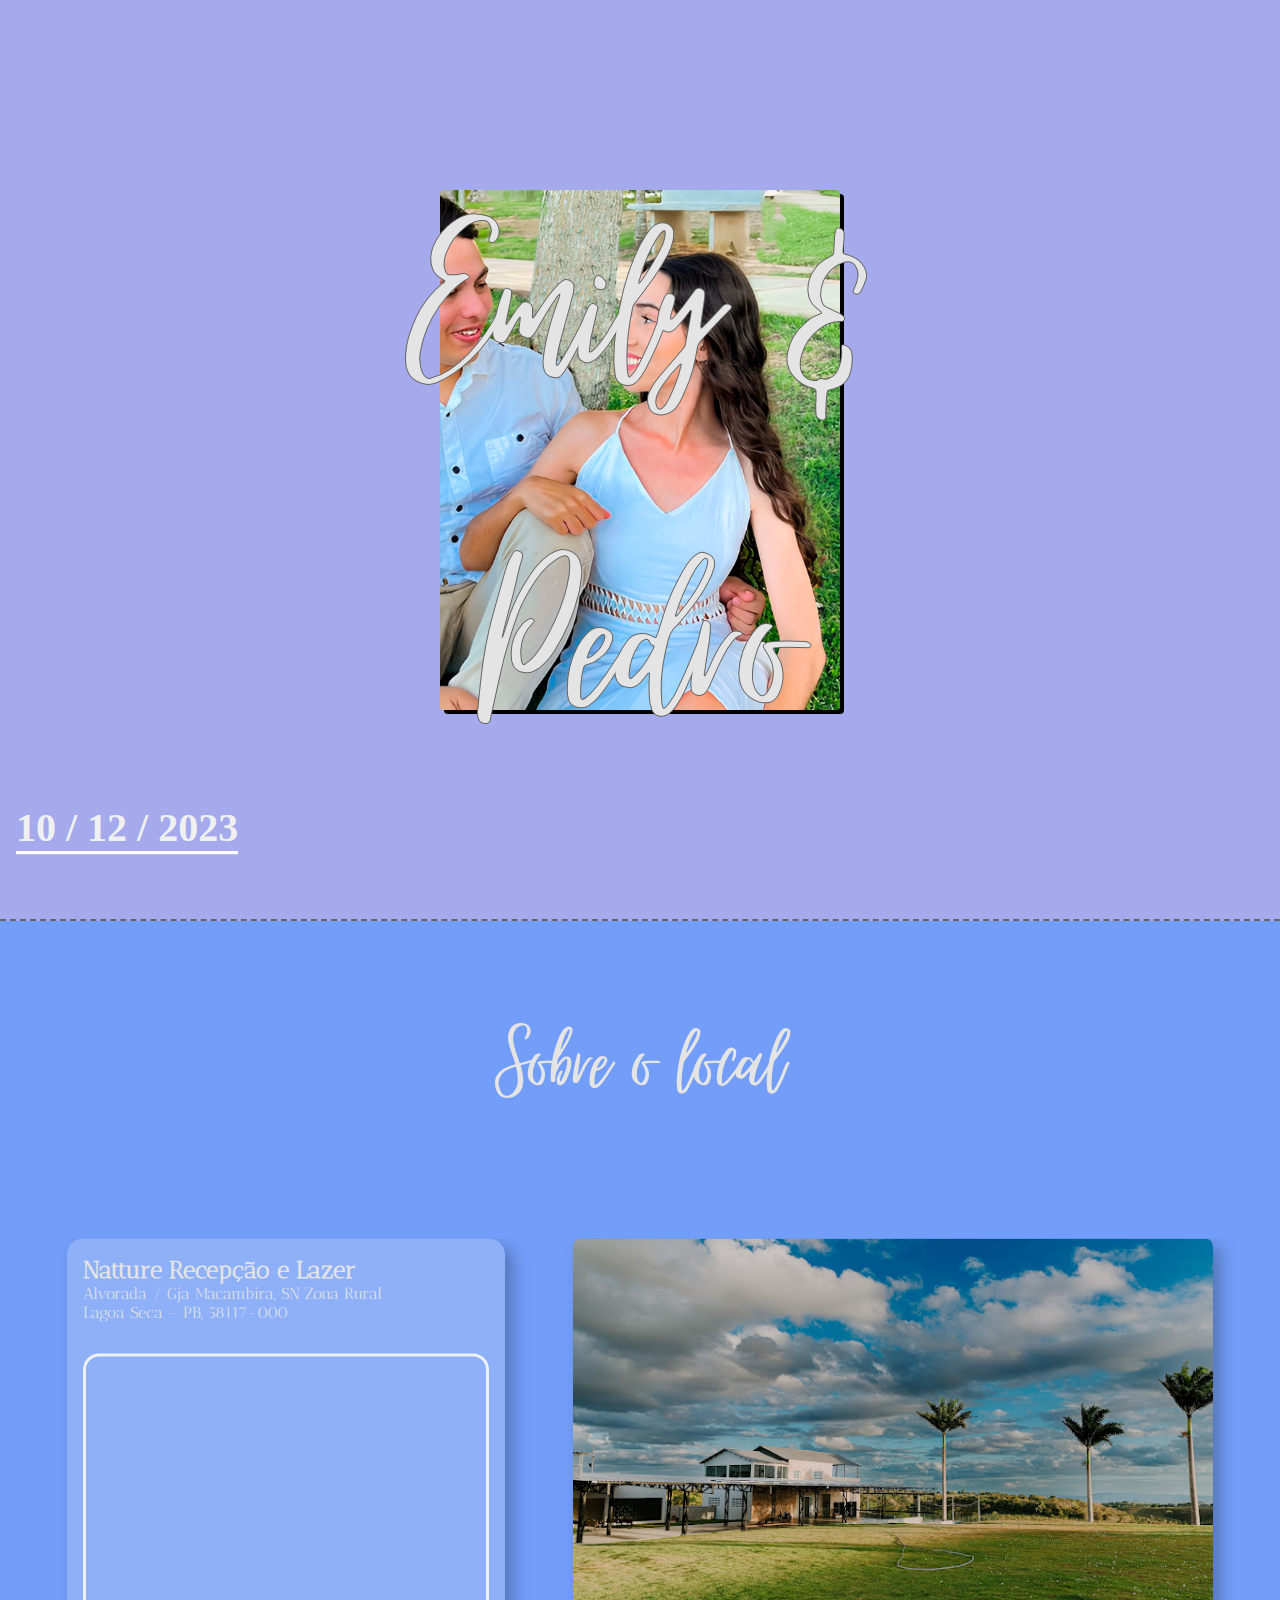
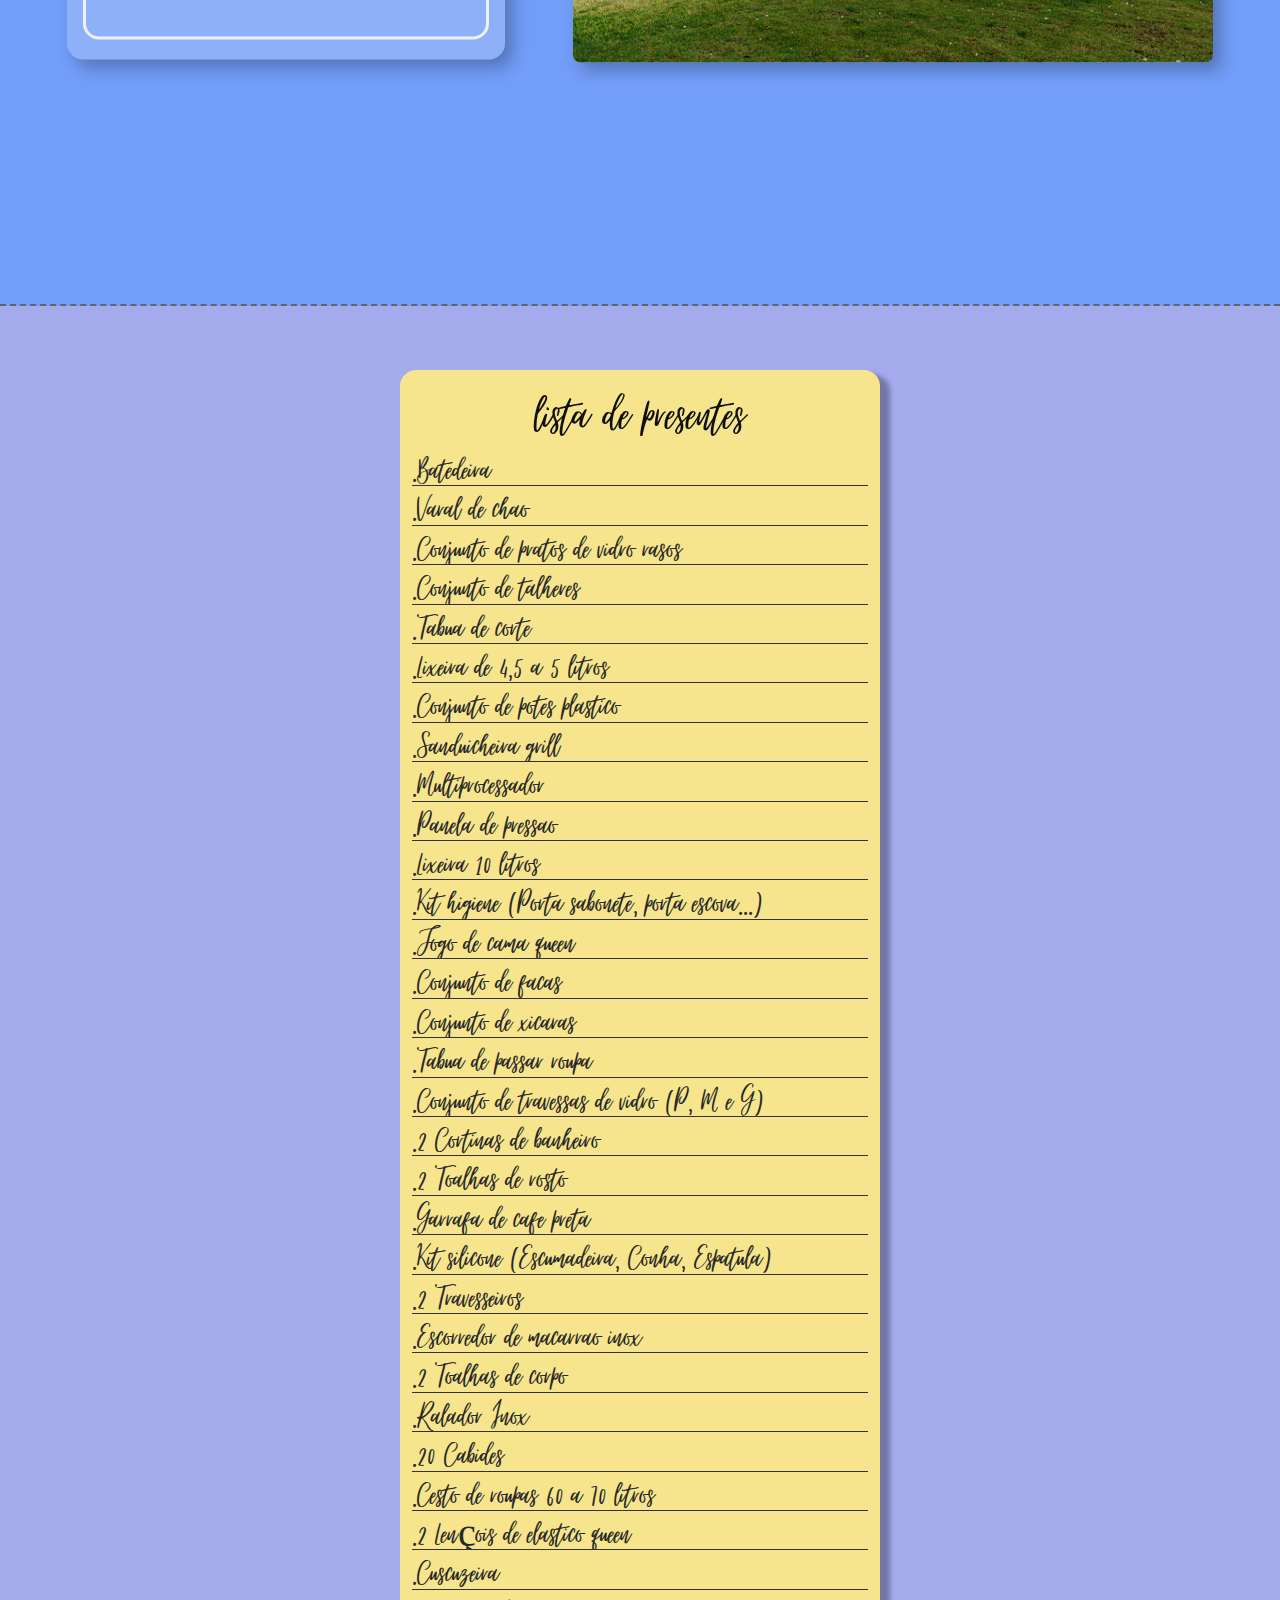
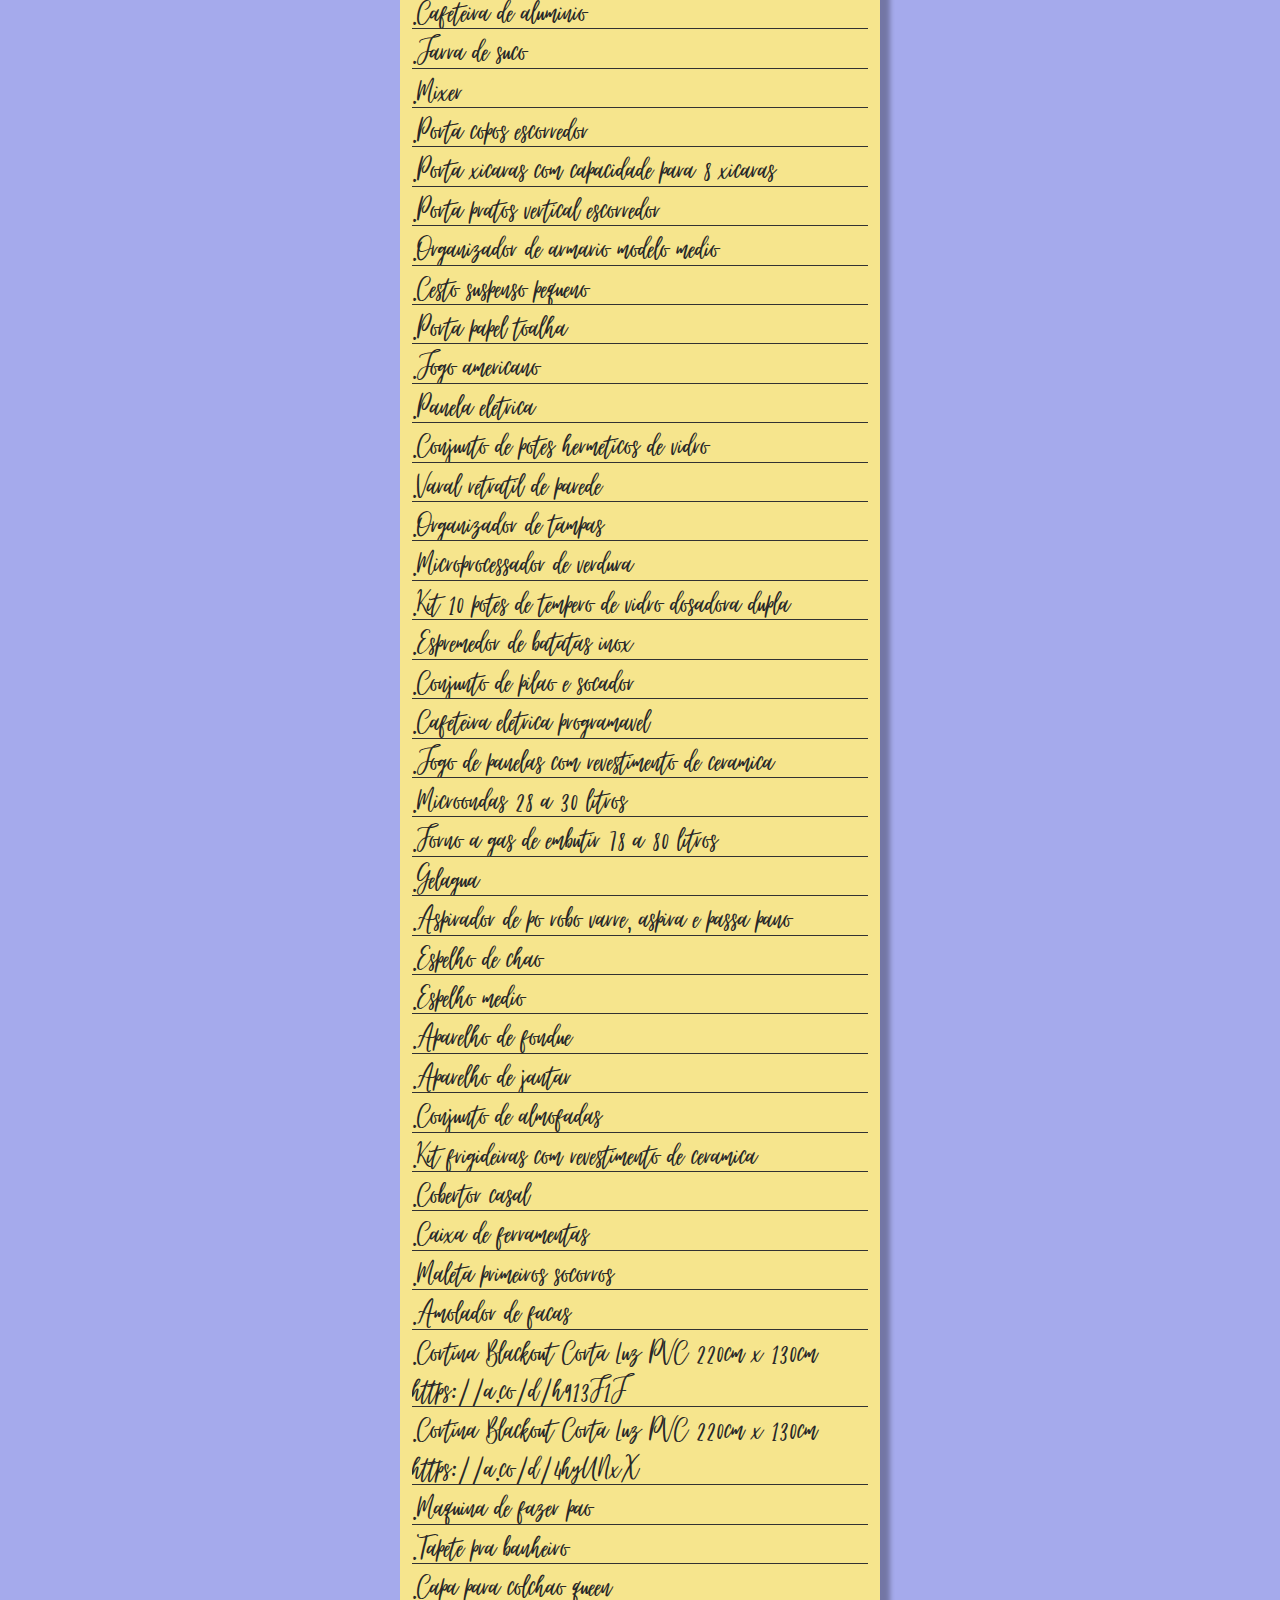
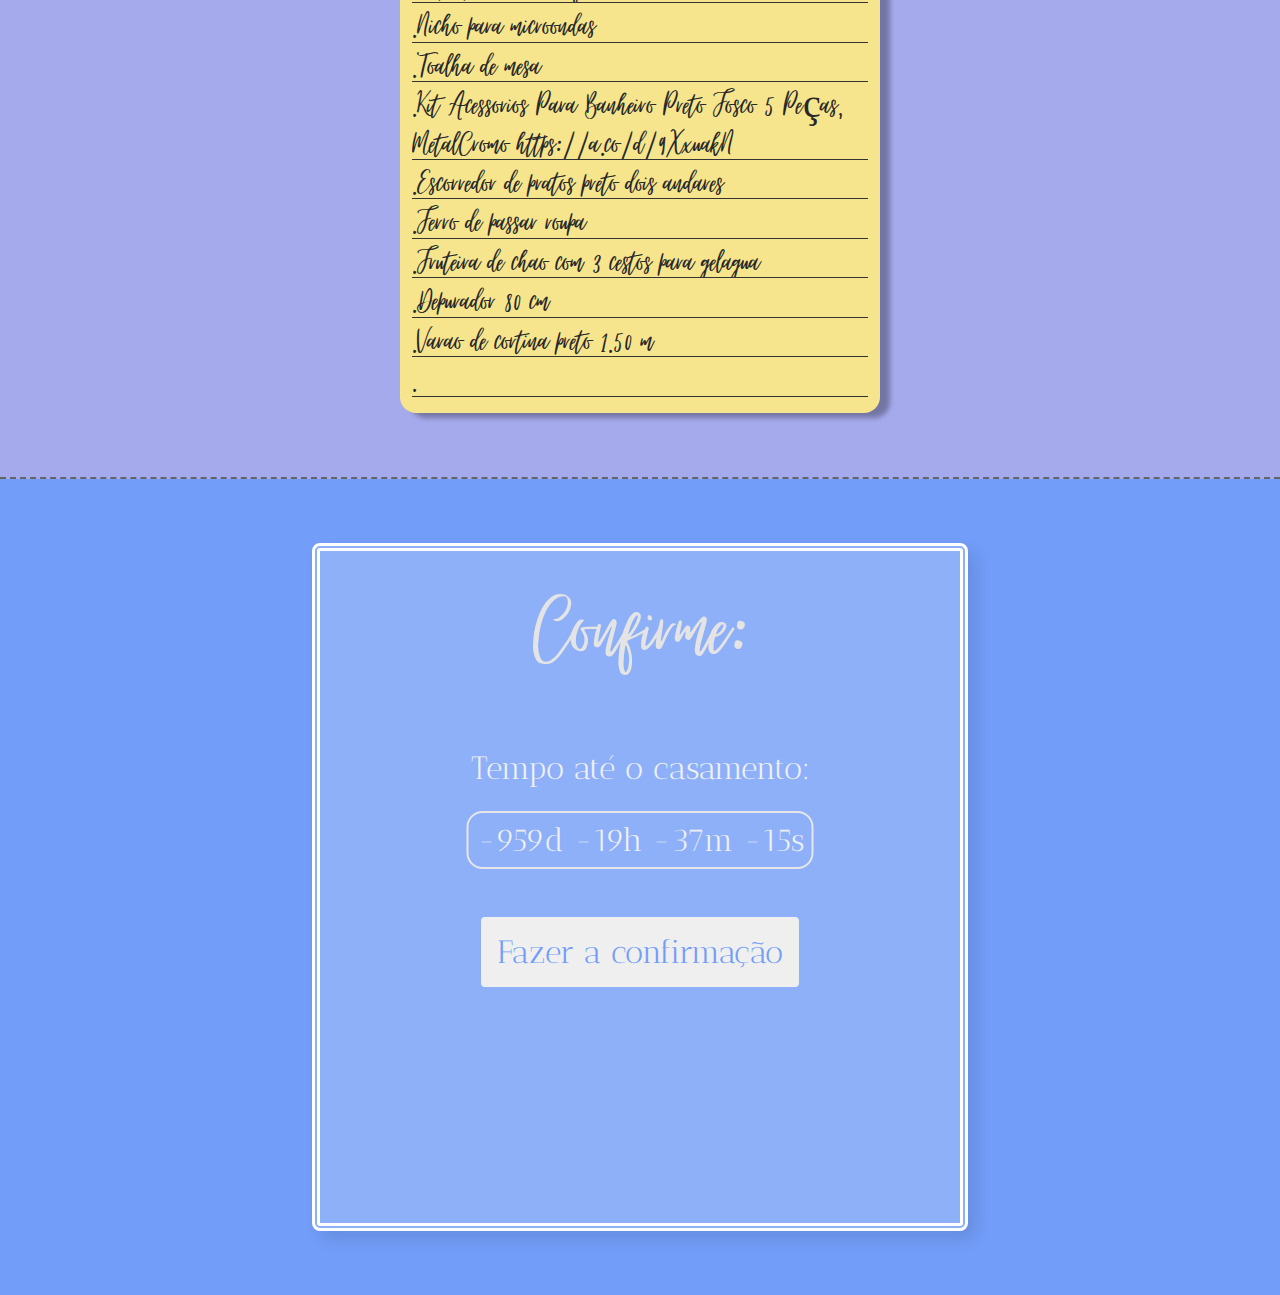
==== commit 1578600c: "Update index.html" ====
--- a/index.html
+++ b/index.html
@@ -26,7 +26,7 @@
     <!-- Apresentação/Inicio do site -->
     <div id="apresentacao-site">
 
-        <div id="data"> 09 / 09 / 2023 </div>
+        <div id="data"> 10 / 12 / 2023 </div>
         
         <!-- Apresentação de imagens do casal/local -->
 
@@ -318,4 +318,4 @@
     <script src="JS/tempo-contagem.js"></script>
     <script src="JS/seletor-presente.js"></script>
 </body>
-</html>+</html>
--- a/CSS/base.css
+++ b/CSS/base.css
@@ -8,4 +8,5 @@
 body {
     display: flex;
     flex-direction: column;
-}+}
+
--- a/CSS/fonts.css
+++ b/CSS/fonts.css
@@ -20,3 +20,8 @@
     font-family: Virtual;
     src: url("../Fontes/Virtual/virtual-regular.ttf")
 }
+
+@font-face {
+    font-family: BetterSaturday;
+    src: url("../Fontes/better_saturday/Better\ Saturday.otf")
+}--- a/CSS/header.css
+++ b/CSS/header.css
@@ -3,8 +3,8 @@
 header {
     position: fixed;
 
-    background-color: rgb(197, 182, 207);
-
+    background-color: rgb(165,170,236);
+    
     width: 100vw;
     height: 10vh;
 
--- a/CSS/apresentacao-site.css
+++ b/CSS/apresentacao-site.css
@@ -1,36 +1,56 @@
+* {
+    user-select: none;
+}
 
 #apresentacao-site {
     display: grid;
     
     height: 95vh;
 
-    margin-top: 4rem;
+    /* margin-top: 4rem; */
+    padding-top: 4rem;
     border-bottom: 0.15rem dashed rgb(100, 100, 100);
 
-    background-color: rgb(197, 182, 207)
+    background-color: rgb(165,170,236)
 }
 
 #data {
+    position: absolute;
+    left: 1rem;
+    top: 87.5vh;
+
     text-align: center;
 
-    font-size: 2rem;
+    font-size: 2.5rem;
     font-weight: bold;
 
     margin-top: 1rem;
 
-    color: rgb(240, 240, 240)
+    color: rgb(240, 240, 240);
+    box-shadow: 0rem 0.2rem rgb(255, 255, 255);
+
+    transition: font-size 0.5s
+}
+
+#data:hover {
+    font-size: 2.7rem;
 }
 
 #nomes {
-    font-family: Cardio;
+    font-family: Virtual;
     user-select: none;
 
     position: absolute;
     text-align: center;
 
-    font-size: 8.75rem;
+    font-size: 17.5rem;
     font-style: normal;
-    font-weight: 1000;
+    font-weight: 500;
+    text-shadow: 
+    1px 0px 0px rgb(100, 100, 100),
+    -1px 0px 0px rgb(100, 100, 100),
+    0px 1px 0px rgb(100, 100, 100),
+    0px -1px 0px rgb(100, 100, 100);  
     
     left: 50%;
     top: 50%;
@@ -39,7 +59,7 @@
     color: rgb(228, 228, 228);
     background-color: rgba(0, 0, 0, 0);
 
-    transition: color 1s
+    transition: color 1s, text-shadow 1s;
 }
 
 /* Slider de imagens */
@@ -114,4 +134,40 @@
     top: 50%;
     left: 50%;
     transform: translate(-150%, -50%)
+}
+
+@media only screen and (max-width: 768px) {
+    #apresentacao-site {
+        height: 105vh
+    }
+
+    #nomes {
+        font-size: 500%;
+    }
+
+    #data {
+        left: 50%;
+        top: 100%;
+        
+        transform: translateX(-50%);
+
+        white-space: nowrap;
+        
+    }
+    
+    .carousel-slider{
+        min-width: 17rem;
+        max-width: 70%;
+        min-height: 30rem;
+    }
+
+    .botao-img {
+        width: 50%
+    }
+    .bt-prox-img-casal {
+        transform: translate(-10%, -50%)
+    }
+    .bt-ant-img-casal {
+        transform: translate(-90%, -50%)
+    }
 }--- a/CSS/lista-presentes.css
+++ b/CSS/lista-presentes.css
@@ -1,12 +1,13 @@
 #lista-presentes {
     width: 100vw;
-    height: 95vh;
+    height: fit-content;
 
     padding-top: 4rem;
     padding-bottom: 4rem;
     border-bottom: 0.15rem dashed rgb(100, 100, 100);
 
-    background-color: rgb(197, 182, 207)
+    background-color: rgb(165,170,236);
+    overflow-y: hidden
 }
 
 #lista {
@@ -18,8 +19,7 @@
 
     position: relative;
     left: 50%;
-    top: 50%;
-    transform: translate(-50%, -50%);
+    transform: translateX(-50%);
 
     background-color: rgb(246, 229, 141);
     border-radius: 1rem;
--- a/CSS/info-evento.css
+++ b/CSS/info-evento.css
@@ -31,6 +31,14 @@
 
 #localizacao {
     position: relative;
+
+    padding: 1rem;
+    border-radius: 1rem;
+
+    margin-bottom: 1.5rem;
+
+    background-color: rgba(255, 255, 255, 0.2);
+    box-shadow: 0.5rem 0.5rem 1rem rgba(0, 0, 0, 0.25);
 }
 
 /* ======================= */
@@ -65,11 +73,13 @@
     left: 50%;
     transform: translateX(-100%);
 
-    height: 25rem;
-    width: 40rem;
+    height: 26.5rem;
+    width: 50%;
 
-    margin: 1rem;
+    border-radius: 0.5rem;
+    box-shadow: 0.5rem 0.5rem 1rem rgba(0, 0, 0, 0.25);
 }
+
 #img-local slide {
     position: relative;
     top: 200%;
@@ -78,7 +88,7 @@
 .bt-prox-img-local {
     top: 50%;
     left: 50%;
-    transform: translate(230%, -50%)
+    transform: translate(-40%, -50%)
 }
 
 .bt-ant-img-local {
@@ -86,3 +96,58 @@
     left: 50%;
     transform: translate(-40%, -50%)
 }
+
+@media only screen and (max-width: 768px) {
+    #info-evento {
+        height: auto
+    }
+
+    #localizacao {
+        padding: 0.25rem;
+        width: 19rem;
+
+        margin-bottom: 2rem;
+    }
+
+    /* =-=-=-=-=-=-=-= */
+    #elementos {
+        flex-direction: column;
+        justify-content: space-between;
+
+        align-items: center;
+
+        position: relative;
+        top: 0%;
+        left: 50%;
+        transform: translate(-50%, 0);
+    }
+    #mapa {
+        position: relative;
+
+        min-width: 17rem;
+        max-width: 70%;
+        min-height: 30rem;
+        
+        left: 50%;
+        transform: translateX(-50%);
+    }
+    #info {
+        text-align: center;
+    }
+    #img-local {
+        position: relative;
+        left: 0%;
+        transform: translateX(0);
+
+        width: 17rem;
+        height: 17rem;
+        object-fit: cover;
+
+        border-radius: 100%;
+        border-width: 0.5rem;
+        border-color: black;
+        border-style: double;
+
+    }
+
+}--- a/CSS/confirmar-presenca.css
+++ b/CSS/confirmar-presenca.css
@@ -1,21 +1,26 @@
 #confirmar-presenca {
     width: 100vw;
-    height: 95vh;
+    height: fit-content;
 
     padding-top: 4rem;
+    padding-bottom: 4rem;
 
     background-color: rgb(114, 157, 248);
+
+    overflow-y: hidden;
 }
 
 #area-confirmacao {
     position: relative;
     left: 50%;
-    top: 50%;
-    transform: translate(-50%, -50%);
+    transform: translate(-50%);
 
     width: 40rem;
-    height: 35rem;
+    height: 42rem;
     
+    border: 0.5rem double white;
+    border-radius: 0.5rem;
+
     background-color: rgba(255, 255, 255, 0.2);
     box-shadow: 0.5rem 0.5rem 1rem rgba(0, 0, 0, 0.1);
 }
@@ -58,6 +63,27 @@
 
 .area-input input:focus {
     outline: none
+}
+
+.area-input select {
+    width: 20rem;
+    height: 4rem;
+
+    border-radius: 0.25rem;
+    
+    text-align: center;
+
+    font-size: 2rem;
+    font-family: inherit;
+    color: rgb(114, 157, 248)
+}
+
+.area-input select:focus {
+    outline: none
+}
+
+#presente {
+    line-height: 4rem;
 }
 
 .msg-tempo {
@@ -107,4 +133,30 @@
 #botao-confirmacao:hover {
     padding: 1.15rem;
 
-}+}
+
+@media only screen and (max-width: 768px) {
+    #area-confirmacao {
+        width: 90%;
+        height: fit-content;
+        
+        padding-top: 10rem;
+        padding-bottom: 5rem;
+
+        overflow-y: hidden;
+    }
+
+    .area-input {
+        width: 95%
+    }
+
+    #mensagem {
+        text-align: center;
+    }
+
+    #botao-confirmacao {
+        padding: 2.5%;
+        padding-top: 5%;
+        padding-bottom: 5%
+    }
+}
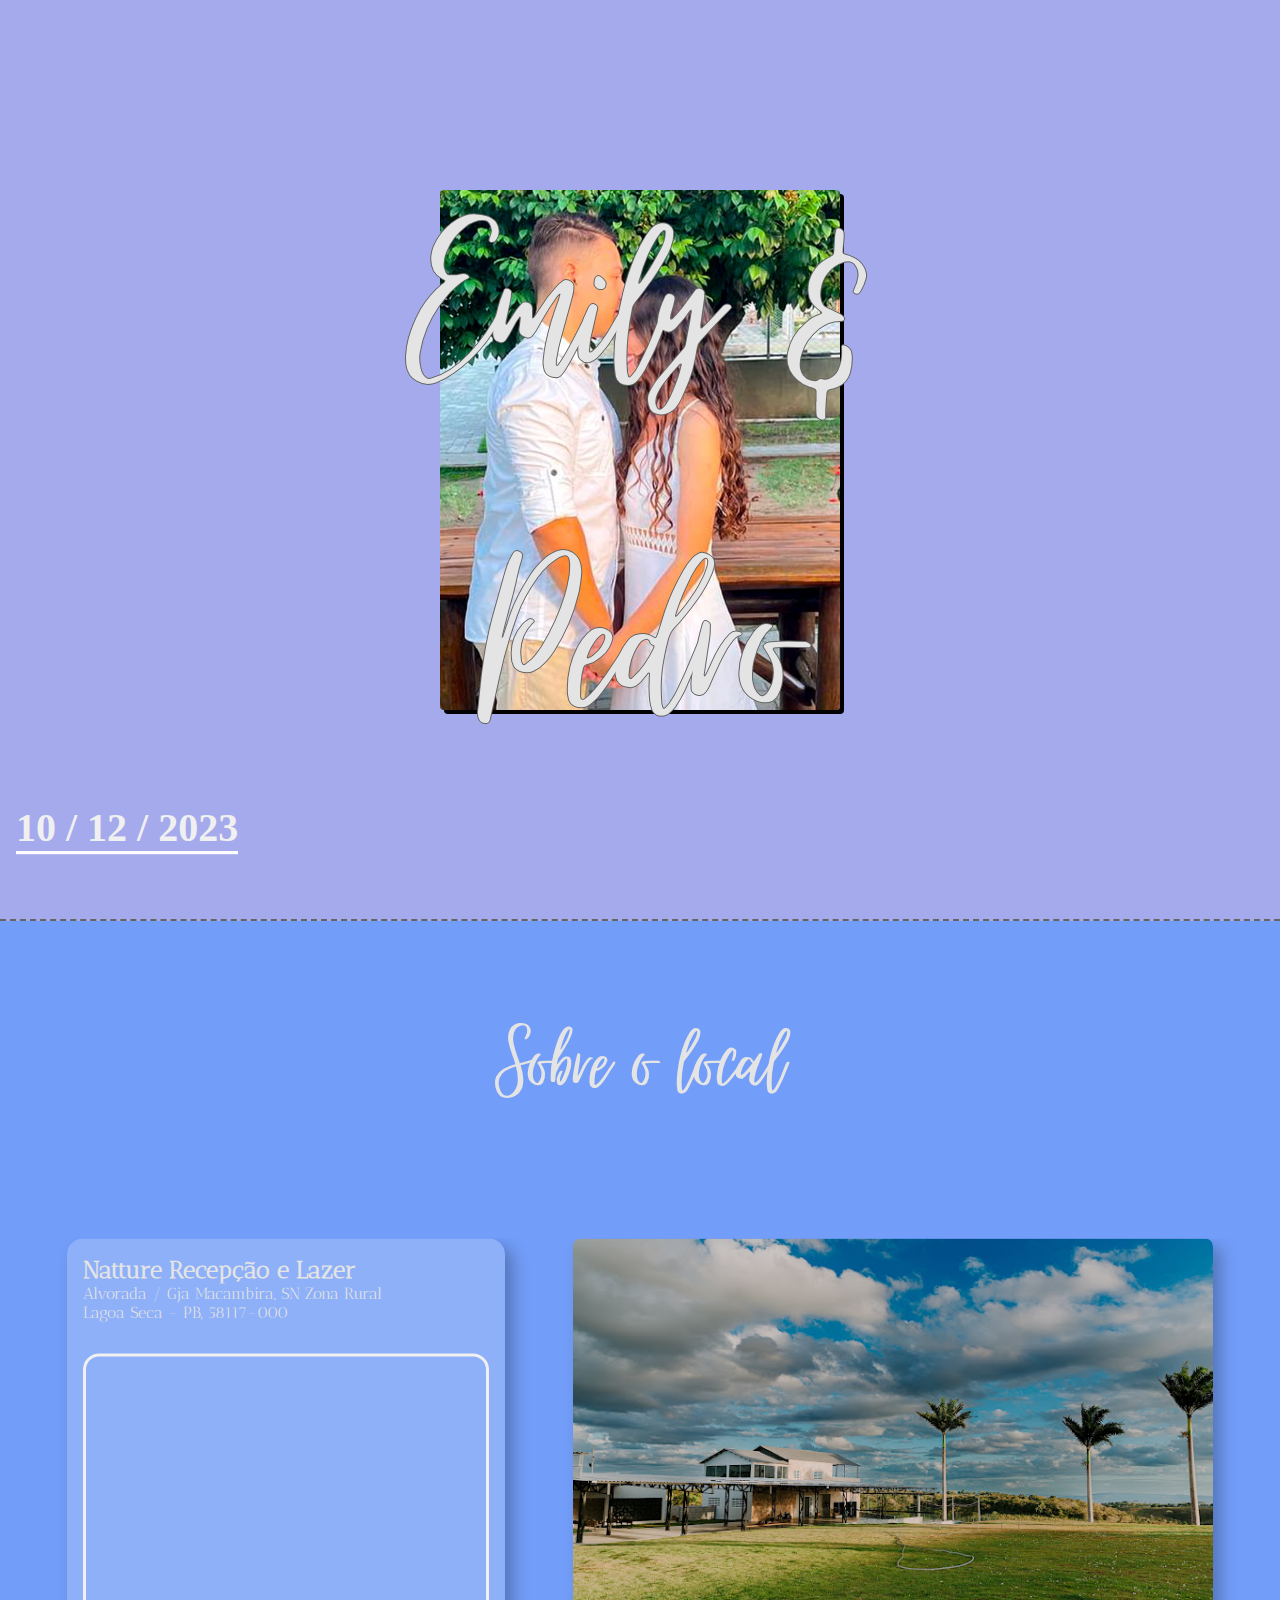
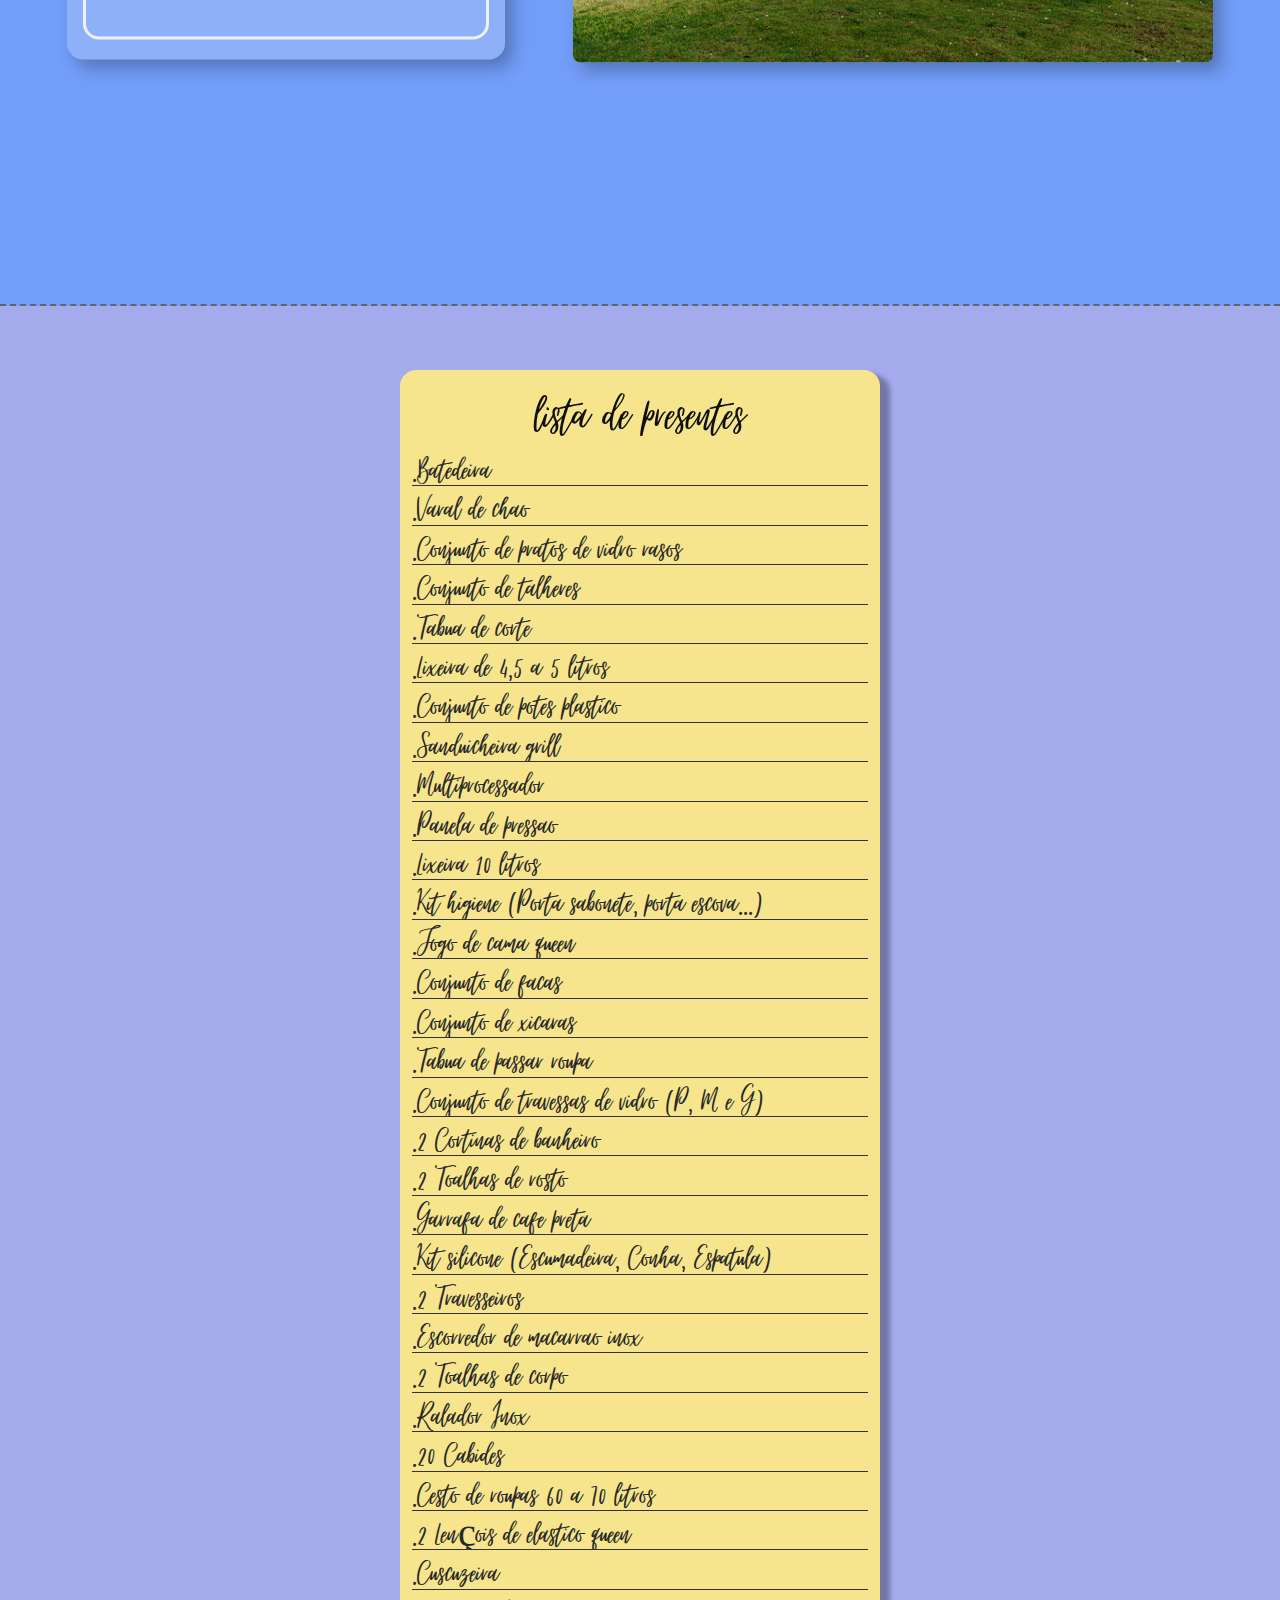
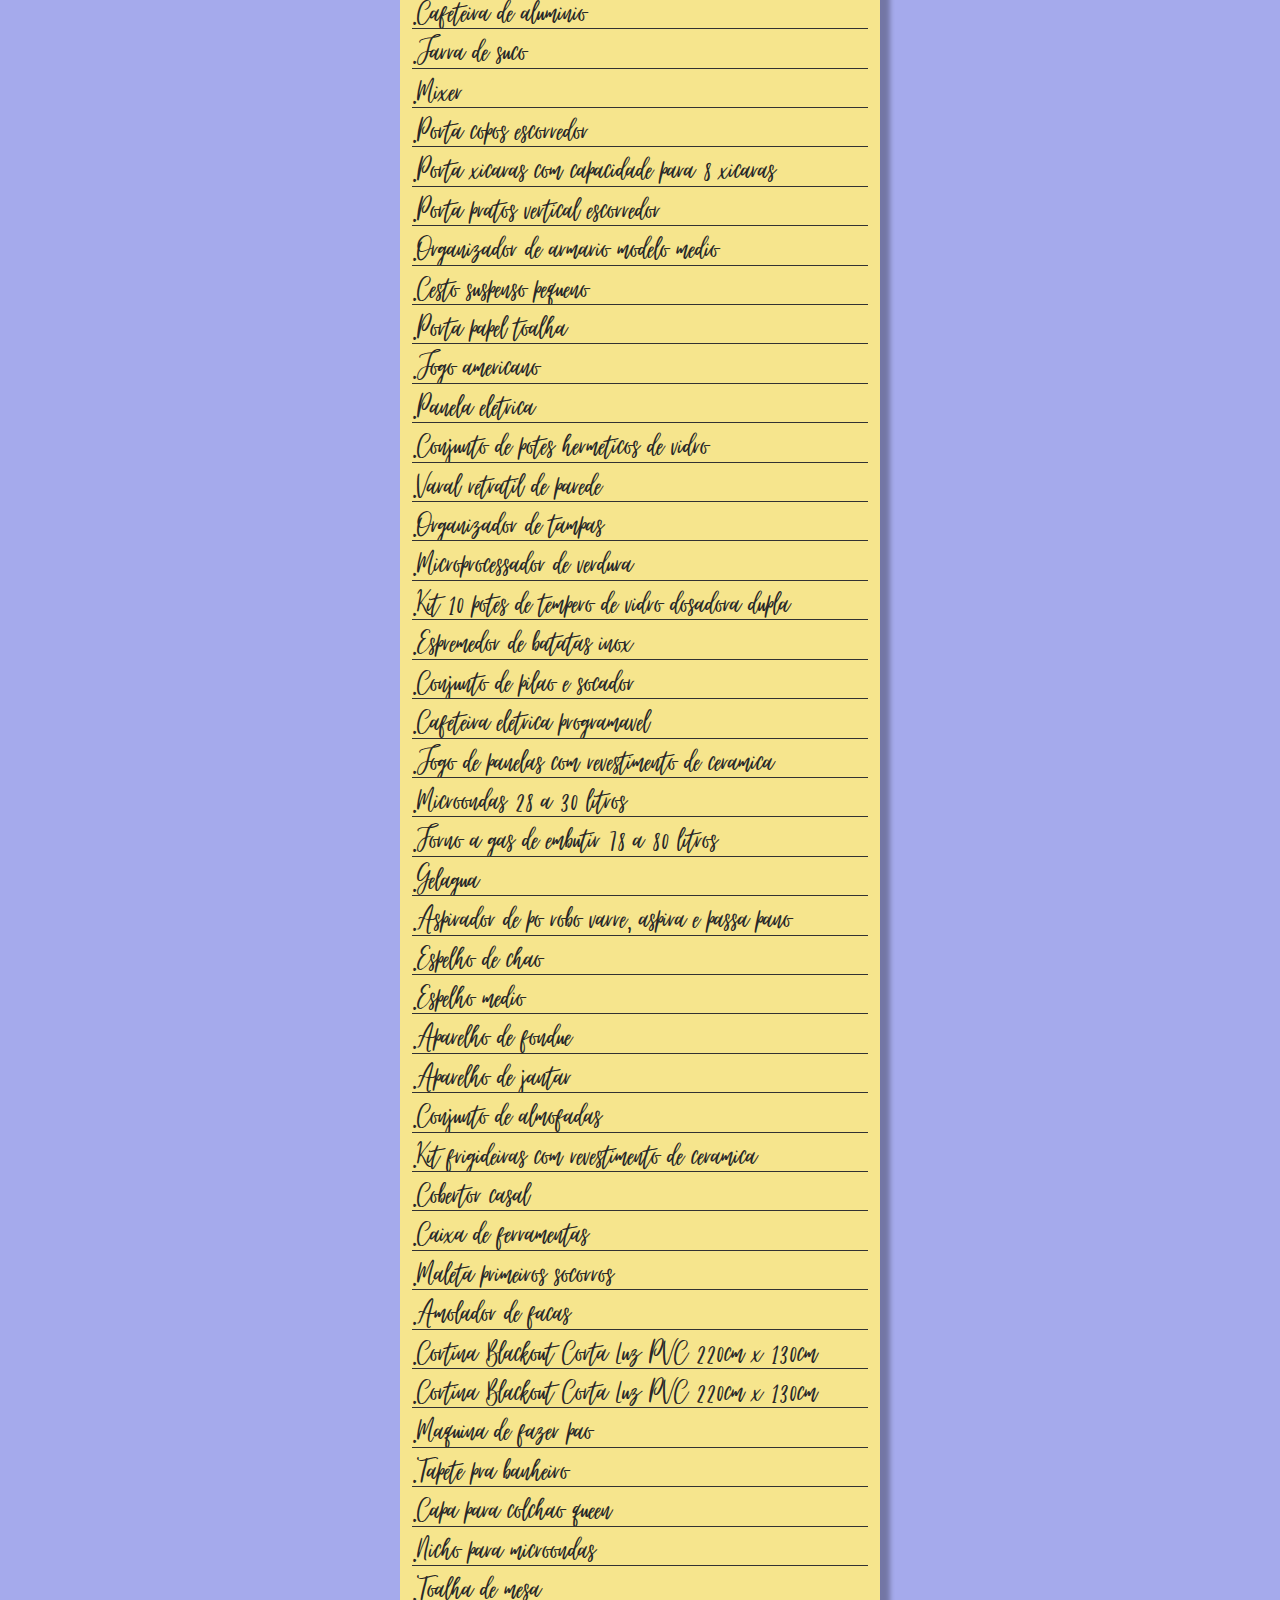
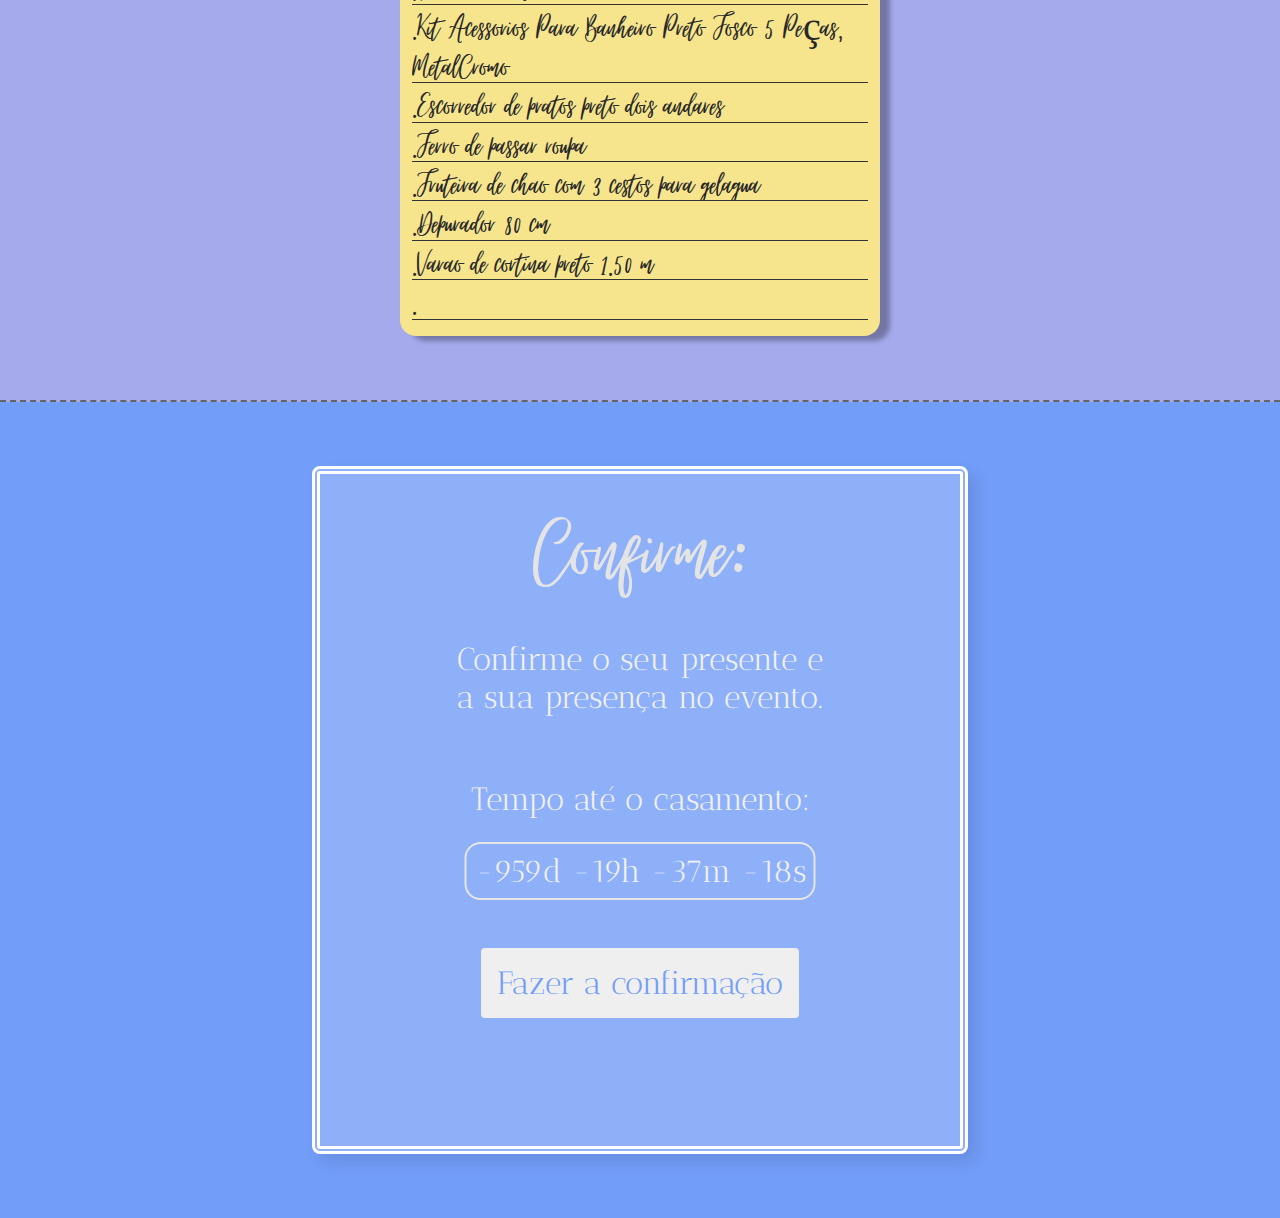
==== commit d9918f34: "Add files via upload" ====
--- a/index.html
+++ b/index.html
@@ -36,118 +36,49 @@
         <!-- Conteúdo -->
         <div class="carousel-slider" id="img-casal">
             <div class="slide">
-                <img src="Imagens//casal-carousel/1.png">
-            </div>
-            <div class="slide">
-                <img src="Imagens//casal-carousel/2.png">
-            </div>
-            <div class="slide">
-                <img src="Imagens//casal-carousel/3.png">
-            </div>
-            <div class="slide">
-                <img src="Imagens//casal-carousel/4.png">
-            </div>
-            <div class="slide">
-                <img src="Imagens//casal-carousel/5.png">
-            </div>
-            <div class="slide">
-                <img src="Imagens//casal-carousel/6.png">
-            </div>
-            <div class="slide">
-                <img src="Imagens//casal-carousel/7.png">
-            </div>
-            <div class="slide">
-                <img src="Imagens//casal-carousel/8.png">
-            </div>
-            <div class="slide">
-                <img src="Imagens//casal-carousel/9.png">
-            </div>
-            <div class="slide">
-                <img src="Imagens//casal-carousel/10.png">
-            </div>
-            <div class="slide">
-                <img src="Imagens//casal-carousel/11.png">
-            </div>
-            <div class="slide">
-                <img src="Imagens//casal-carousel/12.png">
-            </div>
-            <div class="slide">
-                <img src="Imagens//casal-carousel/13.png">
-            </div>
-            <div class="slide">
-                <img src="Imagens//casal-carousel/14.png">
-            </div>
-            <div class="slide">
-                <img src="Imagens//casal-carousel/15.png">
-            </div>
-            <div class="slide">
-                <img src="Imagens//casal-carousel/16.png">
-            </div>
-            <div class="slide">
-                <img src="Imagens//casal-carousel/17.png">
-            </div>
-            <div class="slide">
-                <img src="Imagens//casal-carousel/18.png">
-            </div>
-            <div class="slide">
-                <img src="Imagens//casal-carousel/19.png">
-            </div>
-            <div class="slide">
-                <img src="Imagens//casal-carousel/20.png">
-            </div>
-            <div class="slide">
-                <img src="Imagens//casal-carousel/21.png">
-            </div>
-            <div class="slide">
-                <img src="Imagens//casal-carousel/22.png">
-            </div>
-            <div class="slide">
-                <img src="Imagens//casal-carousel/23.png">
-            </div>
-            <div class="slide">
-                <img src="Imagens//casal-carousel/24.png">
-            </div>
-            <div class="slide">
-                <img src="Imagens//casal-carousel/25.png">
-            </div>
-            <div class="slide">
-                <img src="Imagens//casal-carousel/26.png">
-            </div>
-            <div class="slide">
-                <img src="Imagens//casal-carousel/27.png">
-            </div>
-            <div class="slide">
-                <img src="Imagens//casal-carousel/28.png">
-            </div>
-            <div class="slide">
-                <img src="Imagens//casal-carousel/29.png">
-            </div>
-            <div class="slide">
-                <img src="Imagens//casal-carousel/30.png">
-            </div>
-            <div class="slide">
-                <img src="Imagens//casal-carousel/31.png">
-            </div>
-            <div class="slide">
-                <img src="Imagens//casal-carousel/32.png">
-            </div>
-            <div class="slide">
-                <img src="Imagens//casal-carousel/33.png">
-            </div>
-            <div class="slide">
-                <img src="Imagens//casal-carousel/34.png">
-            </div>
-            <div class="slide">
-                <img src="Imagens//casal-carousel/35.png">
-            </div>
-            <div class="slide">
-                <img src="Imagens//casal-carousel/36.png">
-            </div>
-            <div class="slide">
-                <img src="Imagens//casal-carousel/37.png">
-            </div>
-            <div class="slide">
-                <img src="Imagens//casal-carousel/38.png">
+                <img src="Imagens//casal-carousel/1.jpeg">
+            </div>
+            <div class="slide">
+                <img src="Imagens//casal-carousel/2.jpeg">
+            </div>
+            <div class="slide">
+                <img src="Imagens//casal-carousel/3.jpeg">
+            </div>
+            <div class="slide">
+                <img src="Imagens//casal-carousel/4.jpeg">
+            </div>
+            <!-- <div class="slide">
+                <img src="Imagens//casal-carousel/5.jpeg">
+            </div> -->
+            <div class="slide">
+                <img src="Imagens//casal-carousel/6.jpeg">
+            </div>
+            <div class="slide">
+                <img src="Imagens//casal-carousel/7.jpeg">
+            </div>
+            <div class="slide">
+                <img src="Imagens//casal-carousel/8.jpeg">
+            </div>
+            <div class="slide">
+                <img src="Imagens//casal-carousel/9.jpeg">
+            </div>
+            <div class="slide">
+                <img src="Imagens//casal-carousel/10.jpeg">
+            </div>
+            <div class="slide">
+                <img src="Imagens//casal-carousel/11.jpeg">
+            </div>
+            <div class="slide">
+                <img src="Imagens//casal-carousel/12.jpeg">
+            </div>
+            <div class="slide">
+                <img src="Imagens//casal-carousel/13.jpeg">
+            </div>
+            <div class="slide">
+                <img src="Imagens//casal-carousel/14.jpeg">
+            </div>
+            <div class="slide">
+                <img src="Imagens//casal-carousel/15.jpeg">
             </div>
         </div>
 
@@ -265,14 +196,14 @@
             <div class="linha"> .Caixa de ferramentas </div>
             <div class="linha"> .Maleta primeiros socorros </div>
             <div class="linha"> .Amolador de facas </div>
-            <div class="linha"> .Cortina Blackout Corta Luz PVC 220cm x 130cm https://a.co/d/h913F1J </div>
-            <div class="linha"> .Cortina Blackout Corta Luz PVC 220cm x 130cm https://a.co/d/4hyUNxX </div>
+            <div class="linha"> .Cortina Blackout Corta Luz PVC 220cm x 130cm </div>
+            <div class="linha"> .Cortina Blackout Corta Luz PVC 220cm x 130cm </div>
             <div class="linha"> .Maquina de fazer pao </div>
             <div class="linha"> .Tapete pra banheiro </div>
             <div class="linha"> .Capa para colchao queen </div>
             <div class="linha"> .Nicho para microondas </div>
             <div class="linha"> .Toalha de mesa </div>
-            <div class="linha"> .Kit Acessorios Para Banheiro Preto Fosco 5 Peças, MetalCromo https://a.co/d/9XxuakN </div>
+            <div class="linha"> .Kit Acessorios Para Banheiro Preto Fosco 5 Peças, MetalCromo </div>
             <div class="linha"> .Escorredor de pratos preto dois andares </div>
             <div class="linha"> .Ferro de passar roupa </div>
             <div class="linha"> .Fruteira de chao com 3 cestos para gelagua </div>
@@ -288,7 +219,8 @@
              
             <div id="area-confirmacao">
             <h1> Confirme: </h1>
-
+            
+            <p class="area-input"> Confirme o seu presente e <br>a sua presença no evento.</p>
             <!--<div class="area-input">
                 <p> Nome: </p>
                 <input autocapitalize type="text"> 
@@ -318,4 +250,4 @@
     <script src="JS/tempo-contagem.js"></script>
     <script src="JS/seletor-presente.js"></script>
 </body>
-</html>
+</html>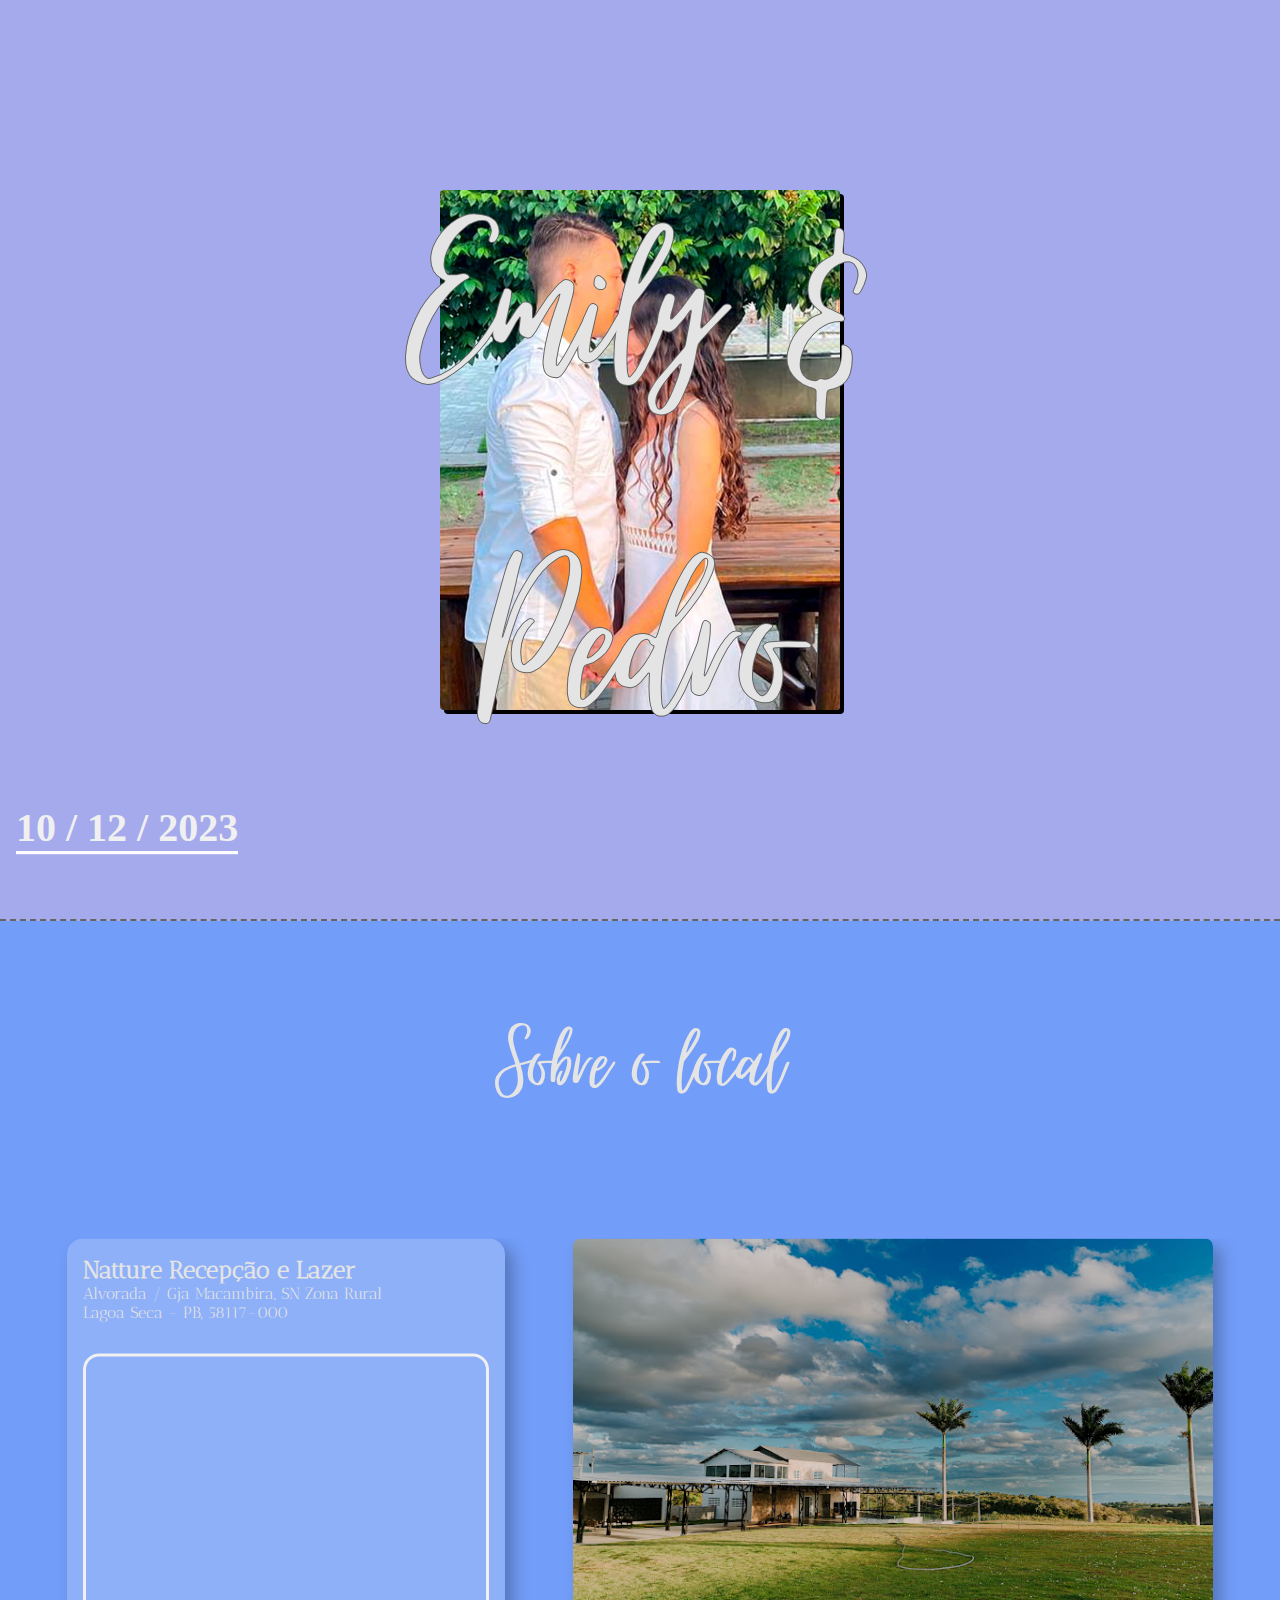
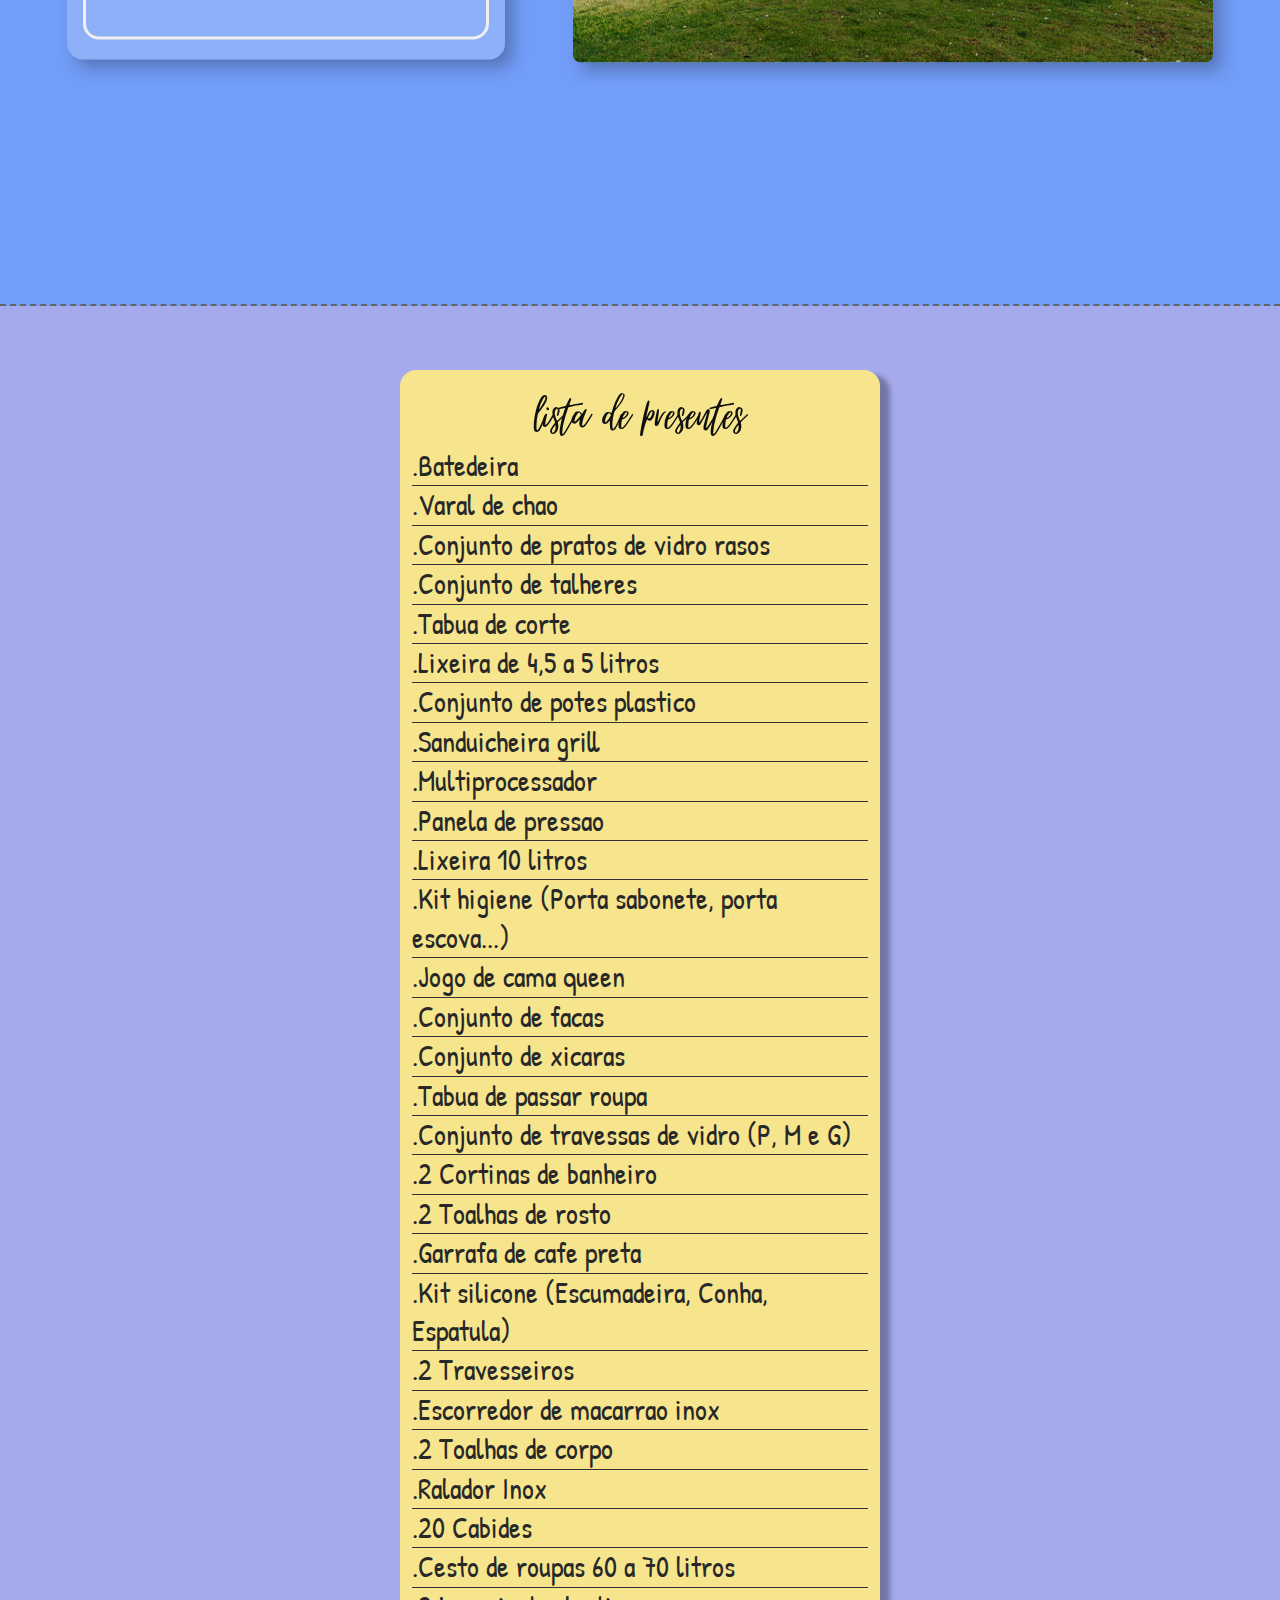
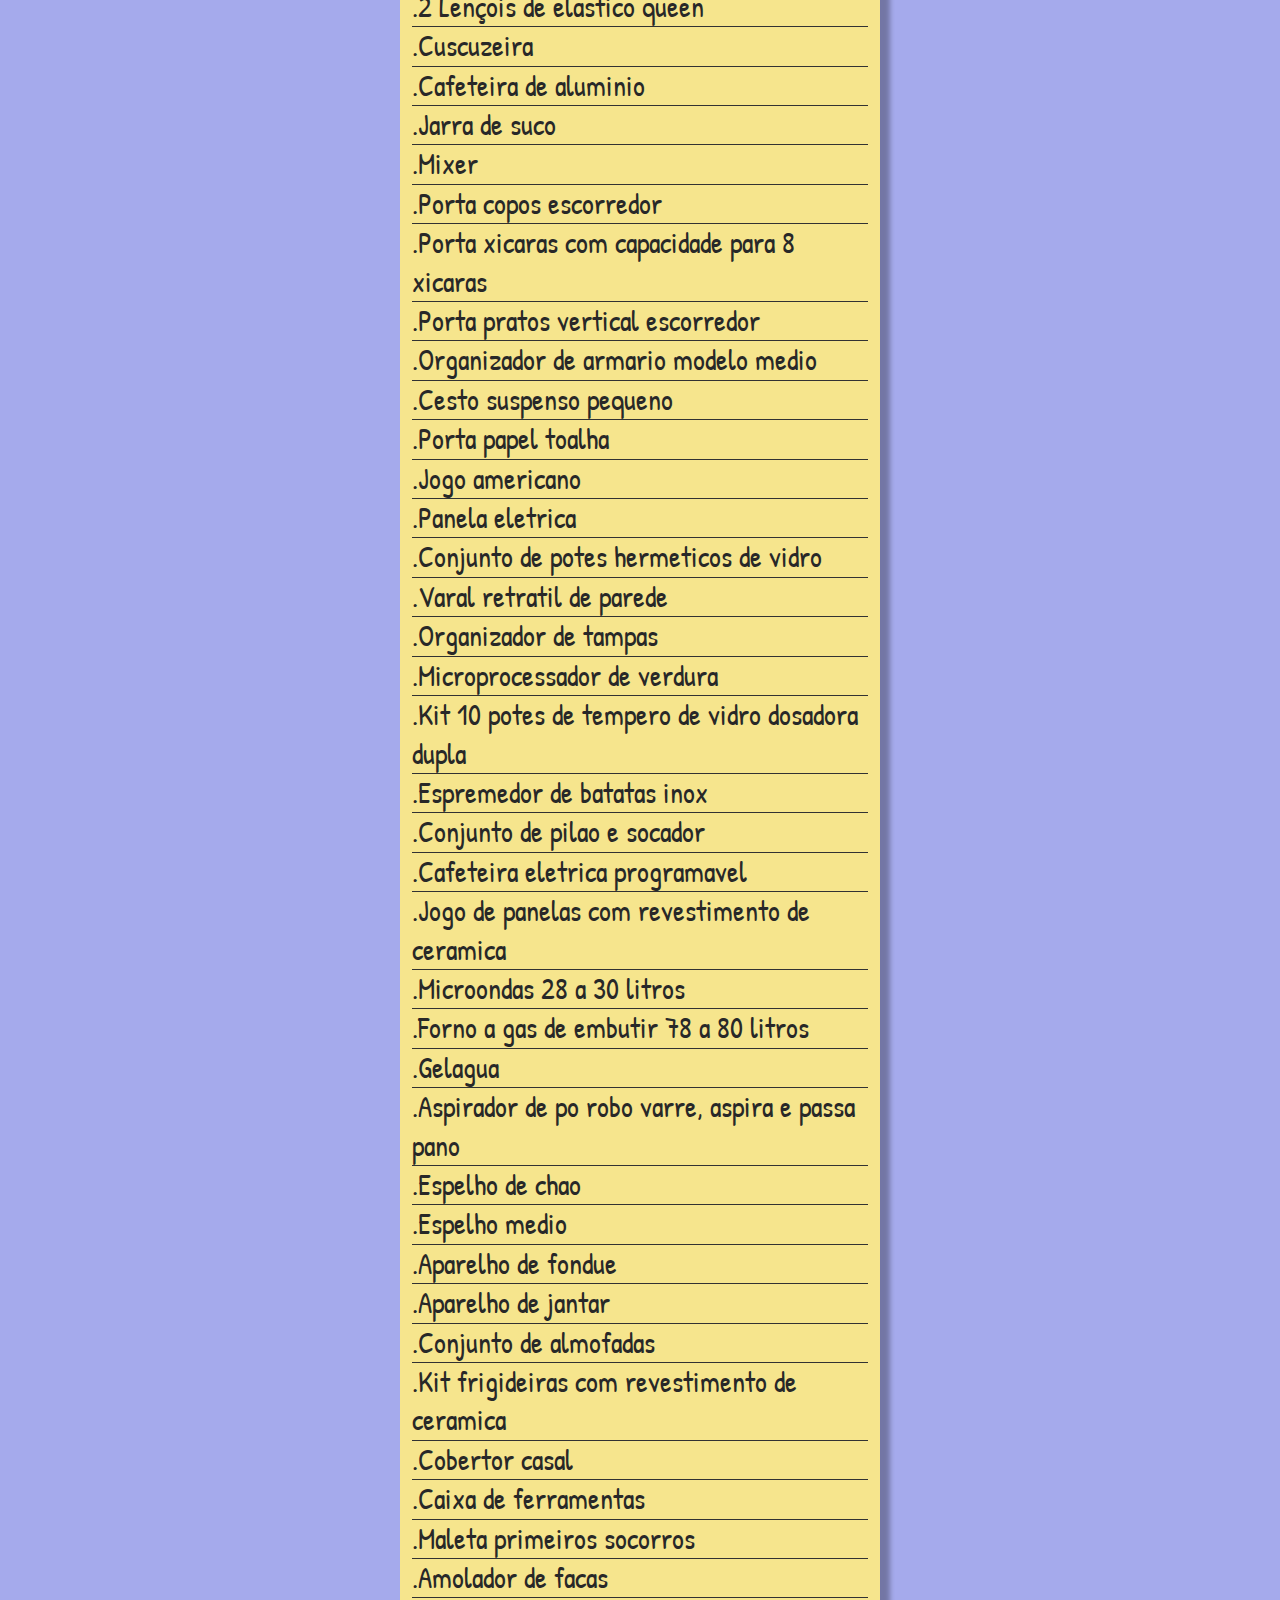
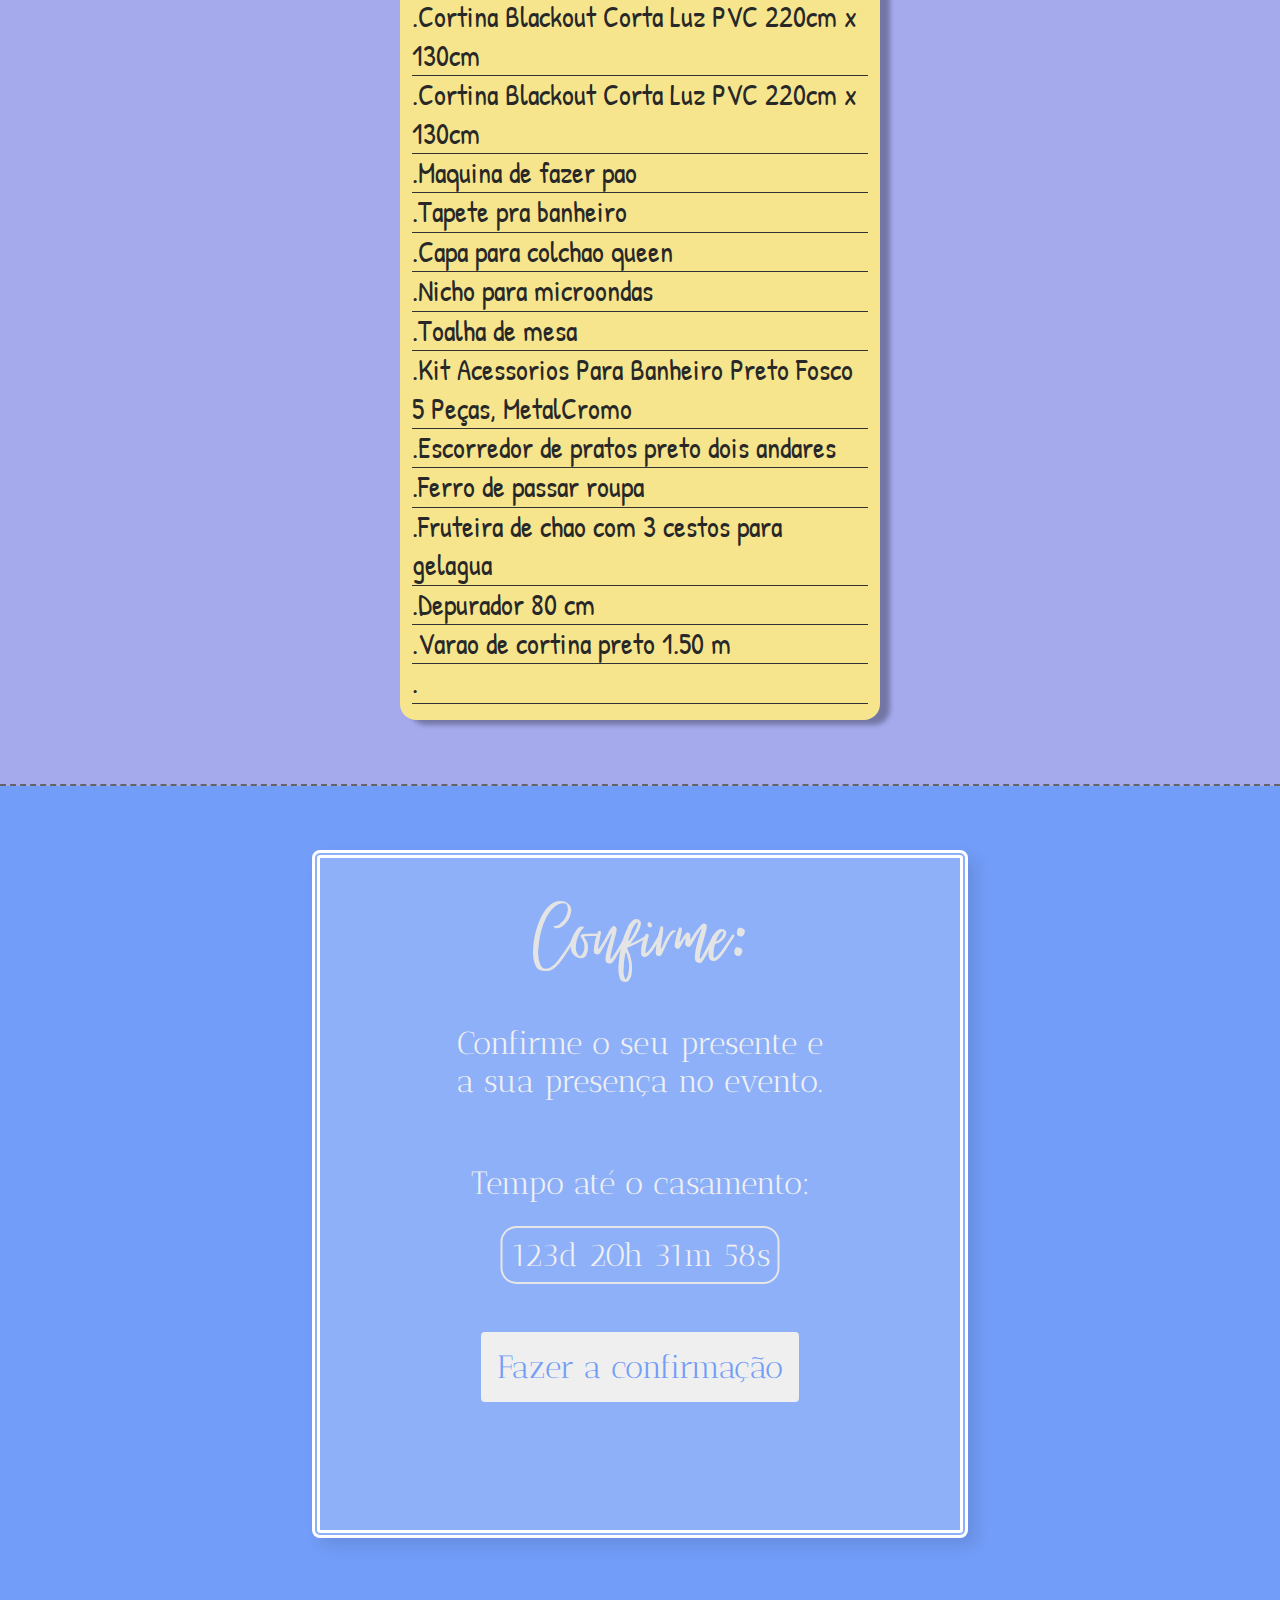
==== commit ce1ebdc8: "Update index.html" ====
--- a/index.html
+++ b/index.html
@@ -234,7 +234,7 @@
                 <p class="msg-tempo" id="mensagem"> Tempo até o casamento: </p>
                 <p class="msg-tempo" id="countdown"> 123d 20h 31m 58s</p>
             </div>
-            <button id="botao-confirmacao"> Fazer a confirmação </button>
+            <button onClick="parent.location='https://forms.gle/cxe3UNhrQwMY7Qo86'" id="botao-confirmacao"> Fazer a confirmação </button>
         </div>
     </div>
     <!-- Cabeçalho do site -->
@@ -250,4 +250,4 @@
     <script src="JS/tempo-contagem.js"></script>
     <script src="JS/seletor-presente.js"></script>
 </body>
-</html>+</html>
--- a/CSS/fonts.css
+++ b/CSS/fonts.css
@@ -24,4 +24,9 @@
 @font-face {
     font-family: BetterSaturday;
     src: url("../Fontes/better_saturday/Better\ Saturday.otf")
+}
+
+@font-face {
+    font-family: PatrickRegular;
+    src: url("../Fontes/patrick-hand.regular.ttf")
 }--- a/CSS/lista-presentes.css
+++ b/CSS/lista-presentes.css
@@ -11,7 +11,7 @@
 }
 
 #lista {
-    font-family: Virtual;
+    font-family: PatrickRegular;
 
     width: 90%;
     max-width: 30rem;
@@ -46,7 +46,7 @@
     
     overflow-y: hidden;
 
-    font-size: 2.5rem;
+    font-size: 1.8rem;
     line-height: 2.4rem;
     
     position: relative;
